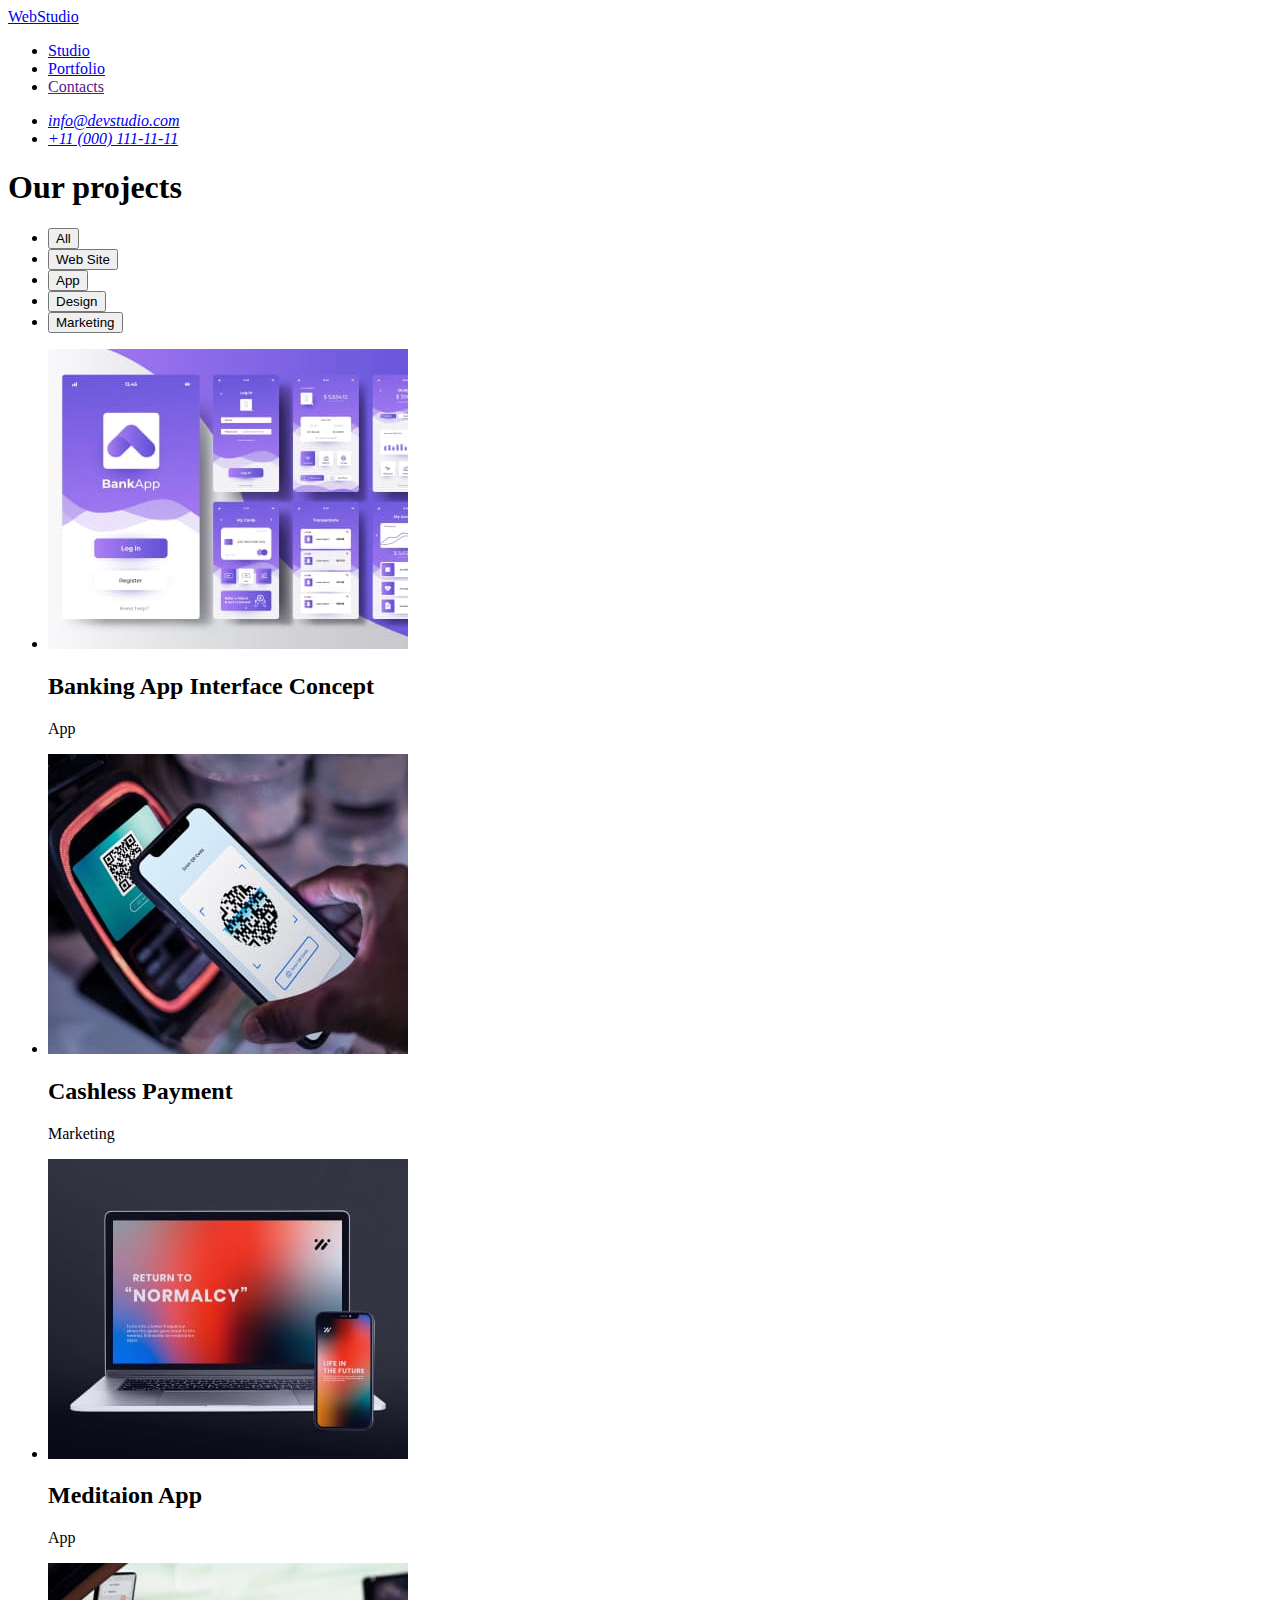
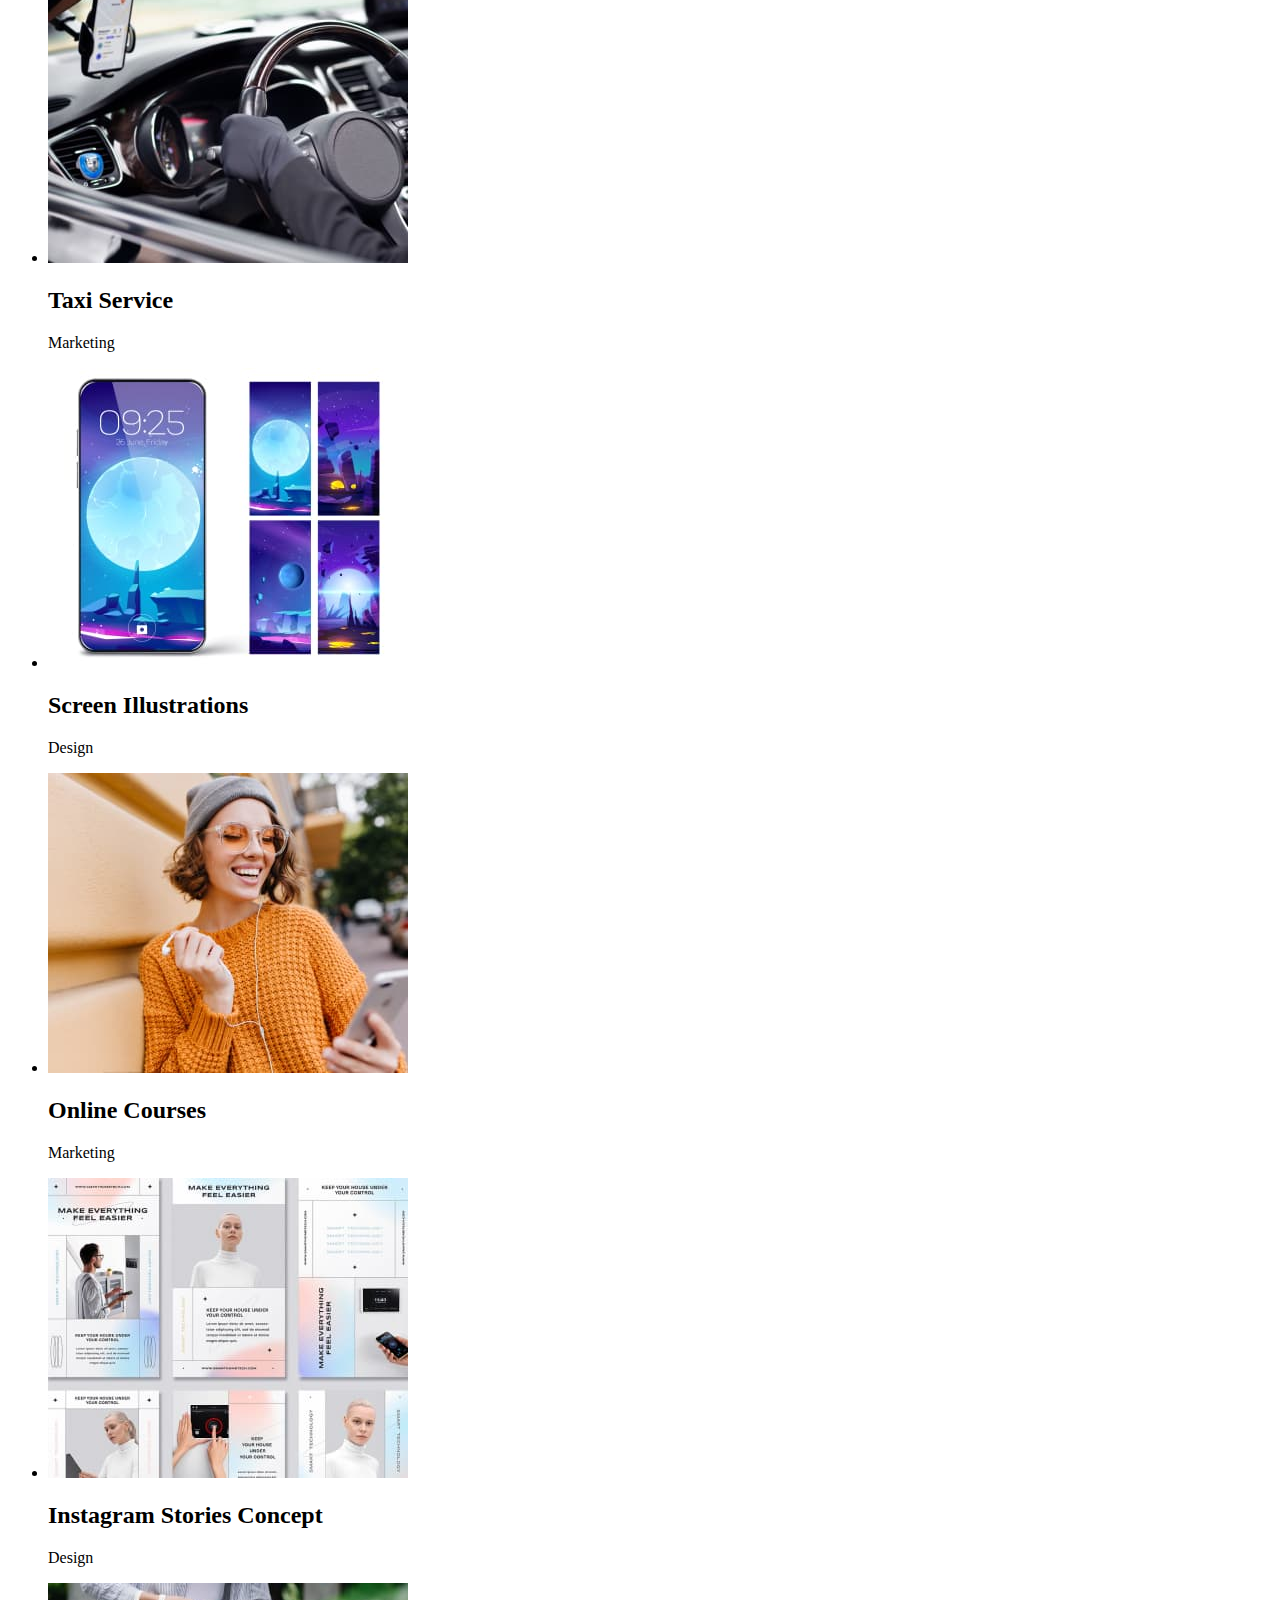
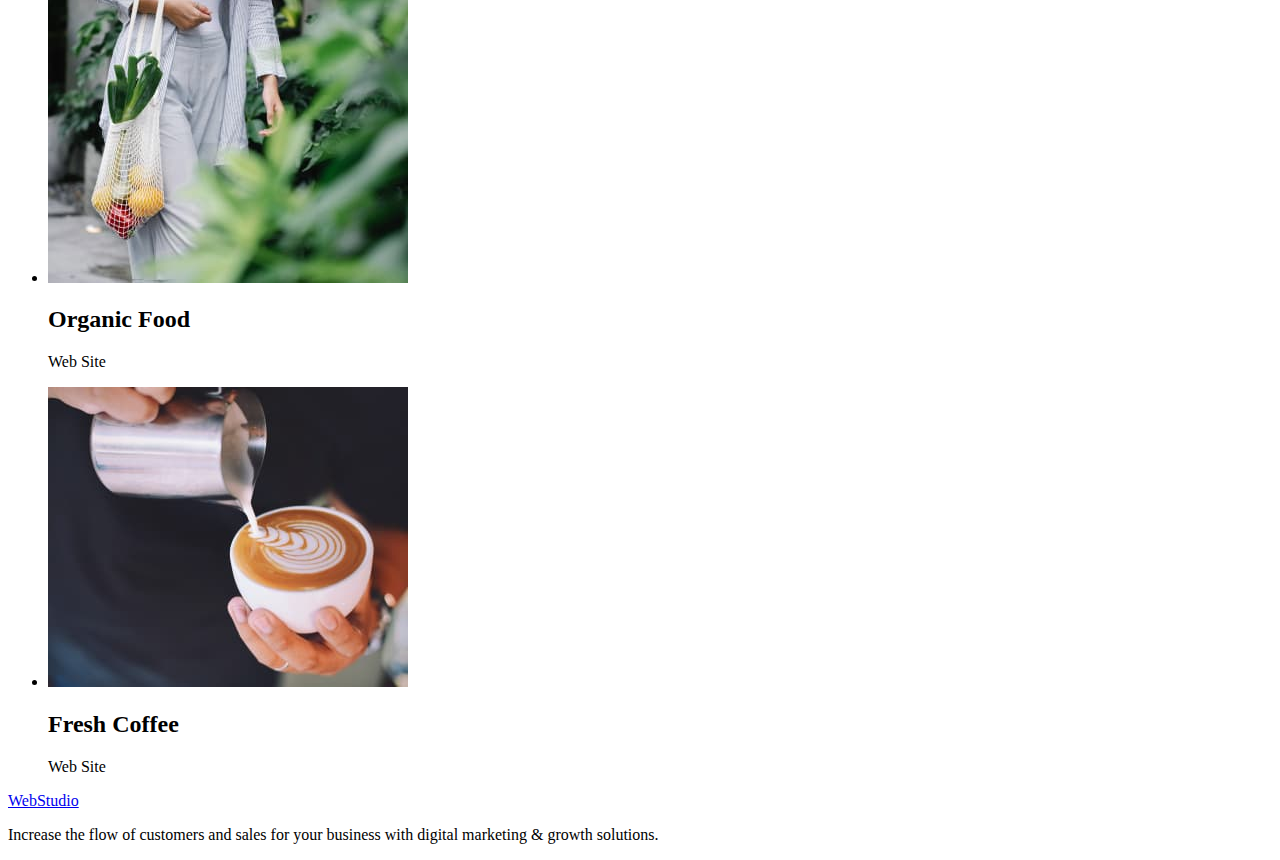
==== portfolio.html @ 1a9854c9 "portfolia pic and def added" ====
<!DOCTYPE html>
<html lang="en">

<head>
    <meta charset="UTF-8">
    <meta http-equiv="X-UA-Compatible" content="IE=edge">
    <meta name="viewport" content="width=device-width, initial-scale=1.0">
    <title>Portfolio</title>
</head>

<body>
    <!-- Header top -->
    <header>
        <nav class="menu">
            <a href="./index.html">WebStudio</a>
            <ul>
                <li><a href="./index.html" class="current link">Studio</a></li>
                <li><a href="./portfolio.html" class="link">Portfolio</a></li>
                <li><a href="" class="link">Contacts</a></li>
            </ul>
        </nav>
        <address class="contacts">
            <ul>
                <li><a href="mailto:info@devstudio.com">info@devstudio.com</a></li>
                <li><a href="tel:+110001111111">+11 (000) 111-11-11</a></li>
            </ul>
        </address>
    </header>
    <!-- /Header top -->

    <!-- Content section -->

    <main>
        <section class="portfolio">
            <h1 class="visually-hidden">Our projects</h1>
            <ul class="list">
                <li><button type='button' class="pbutton">All</button></li>
                <li><button type='button' class="pbutton">Web Site</button></li>
                <li><button type='button' class="pbutton">App</button></li>
                <li><button type='button' class="pbutton">Design</button></li>
                <li><button type='button' class="pbutton">Marketing</button></li>
            </ul>

            <ul class="portfolio-list">
                <li>
                    <img src="./images/portfolio1.jpg" width="360" alt="Banking App Interface Concept">
                    <h2 class="portfolio-item">Banking App Interface Concept</h2>
                    <p class="portfolio-text">App</p>
                </li>
                <li>
                    <img src="./images/portfolio2.jpg" width="360" alt="Cashless Payment">
                    <h2 class="portfolio-item">Cashless Payment</h2>
                    <p class="portfolio-text">Marketing</p>
                </li>
                <li>
                    <img src="./images/portfolio3.jpg" width="360" alt="Meditaion App">
                    <h2 class="portfolio-item">Meditaion App</h2>
                    <p class="portfolio-text">App</p>
                </li>
                <li>
                    <img src="./images/portfolio4.jpg" width="360" alt="Taxi Service">
                    <h2 class="portfolio-item">Taxi Service</h2>
                    <p class="portfolio-text">Marketing</p>
                </li>
                <li>
                    <img src="./images/portfolio5.jpg" width="360" alt="Screen Illustrations">
                    <h2 class="portfolio-item">Screen Illustrations</h2>
                    <p class="portfolio-text">Design</p>
                </li>
                <li>
                    <img src="./images/portfolio6.jpg" width="360" alt="Online Courses">
                    <h2 class="portfolio-item">Online Courses</h2>
                    <p class="portfolio-text">Marketing</p>
                </li>
                <li>
                    <img src="./images/portfolio7.jpg" width="360" alt="Instagram Stories Concept">
                    <h2 class="portfolio-item">Instagram Stories Concept</h2>
                    <p class="portfolio-text">Design</p>
                </li>
                <li>
                    <img src="./images/portfolio8.jpg" width="360" alt="Organic Food">
                    <h2 class="portfolio-item">Organic Food</h2>
                    <p class="portfolio-text">Web Site</p>
                </li>
                <li>
                    <img src="./images/portfolio9.jpg" width="360" alt="Fresh Coffee">
                    <h2 class="portfolio-item">Fresh Coffee</h2>
                    <p class="portfolio-text">Web Site</p>
                </li>
            </ul>

        </section>

    </main>

    <!-- /Content section -->

    <!-- Footer -->
    <footer>
        <a href="./index.html">WebStudio</a>
        <p>Increase the flow of customers and sales for your business with digital marketing & growth solutions.</p>
    </footer>
    <!-- /Footer -->
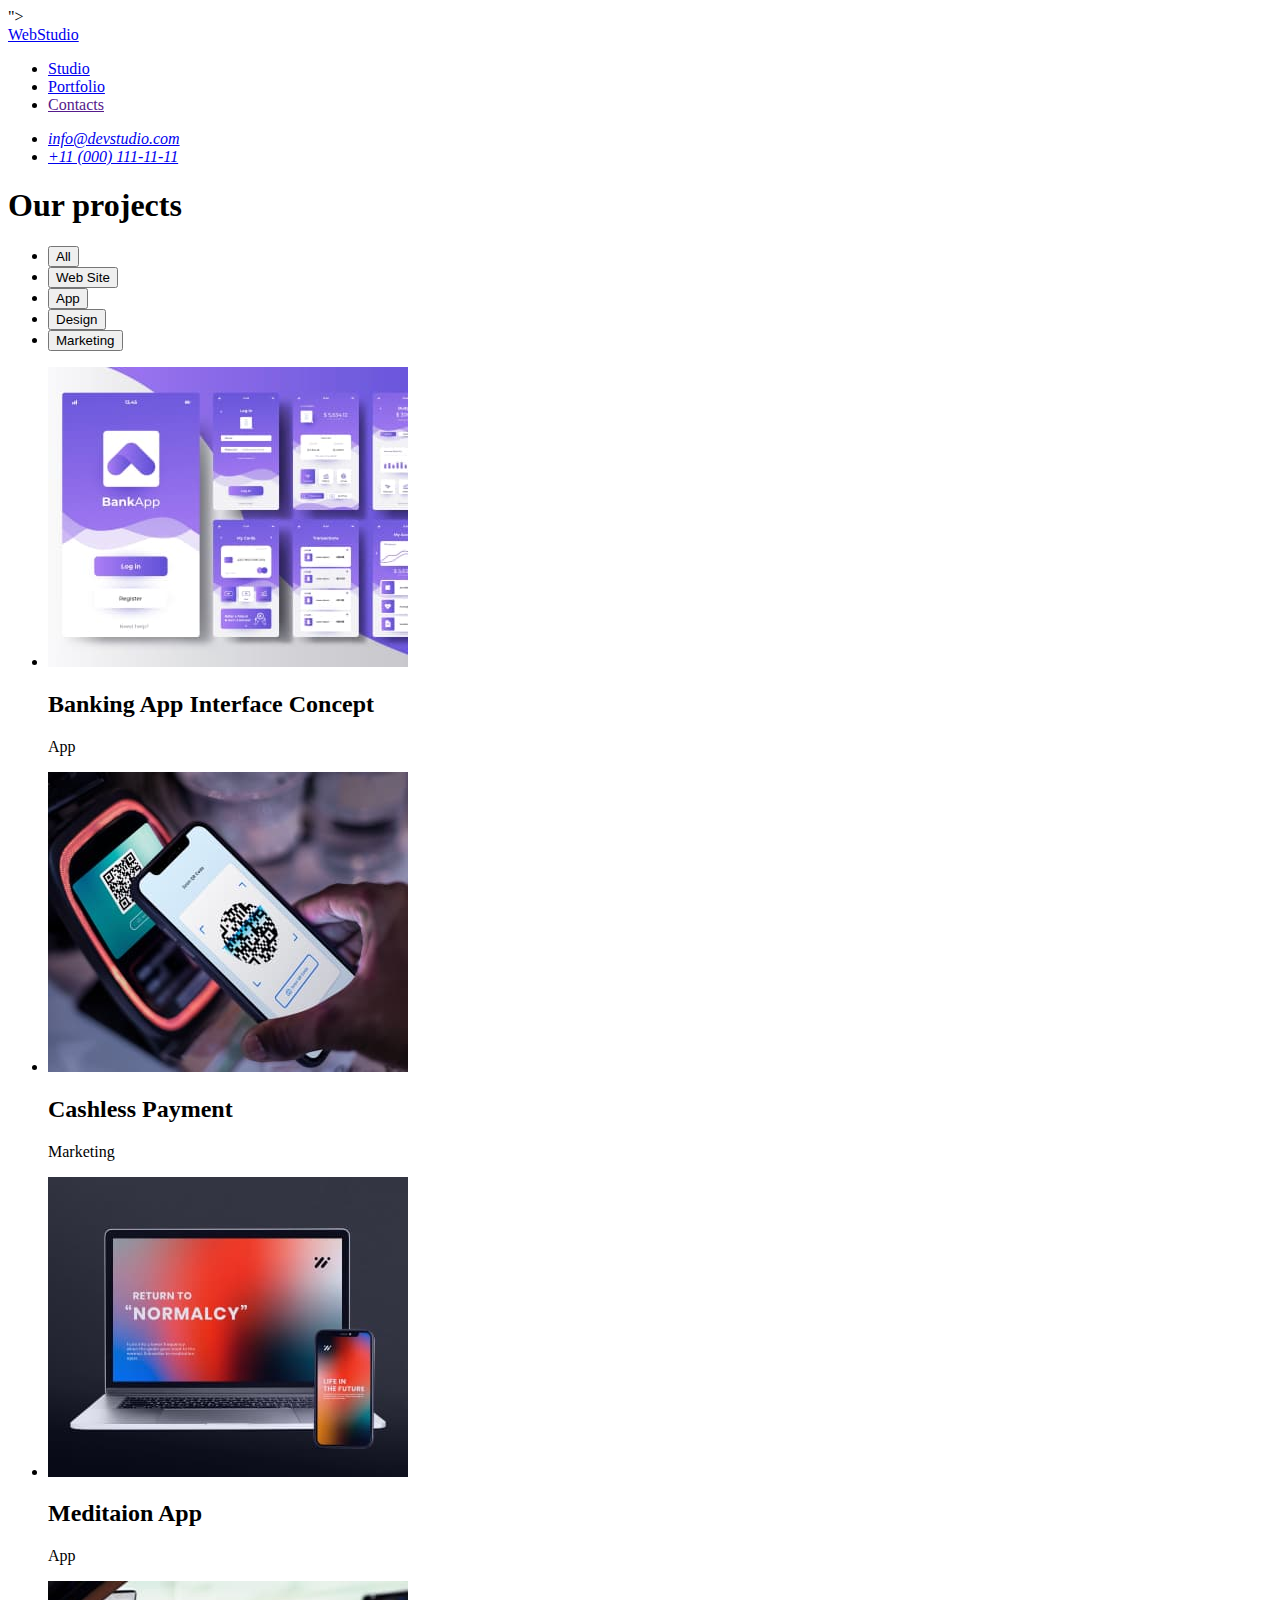
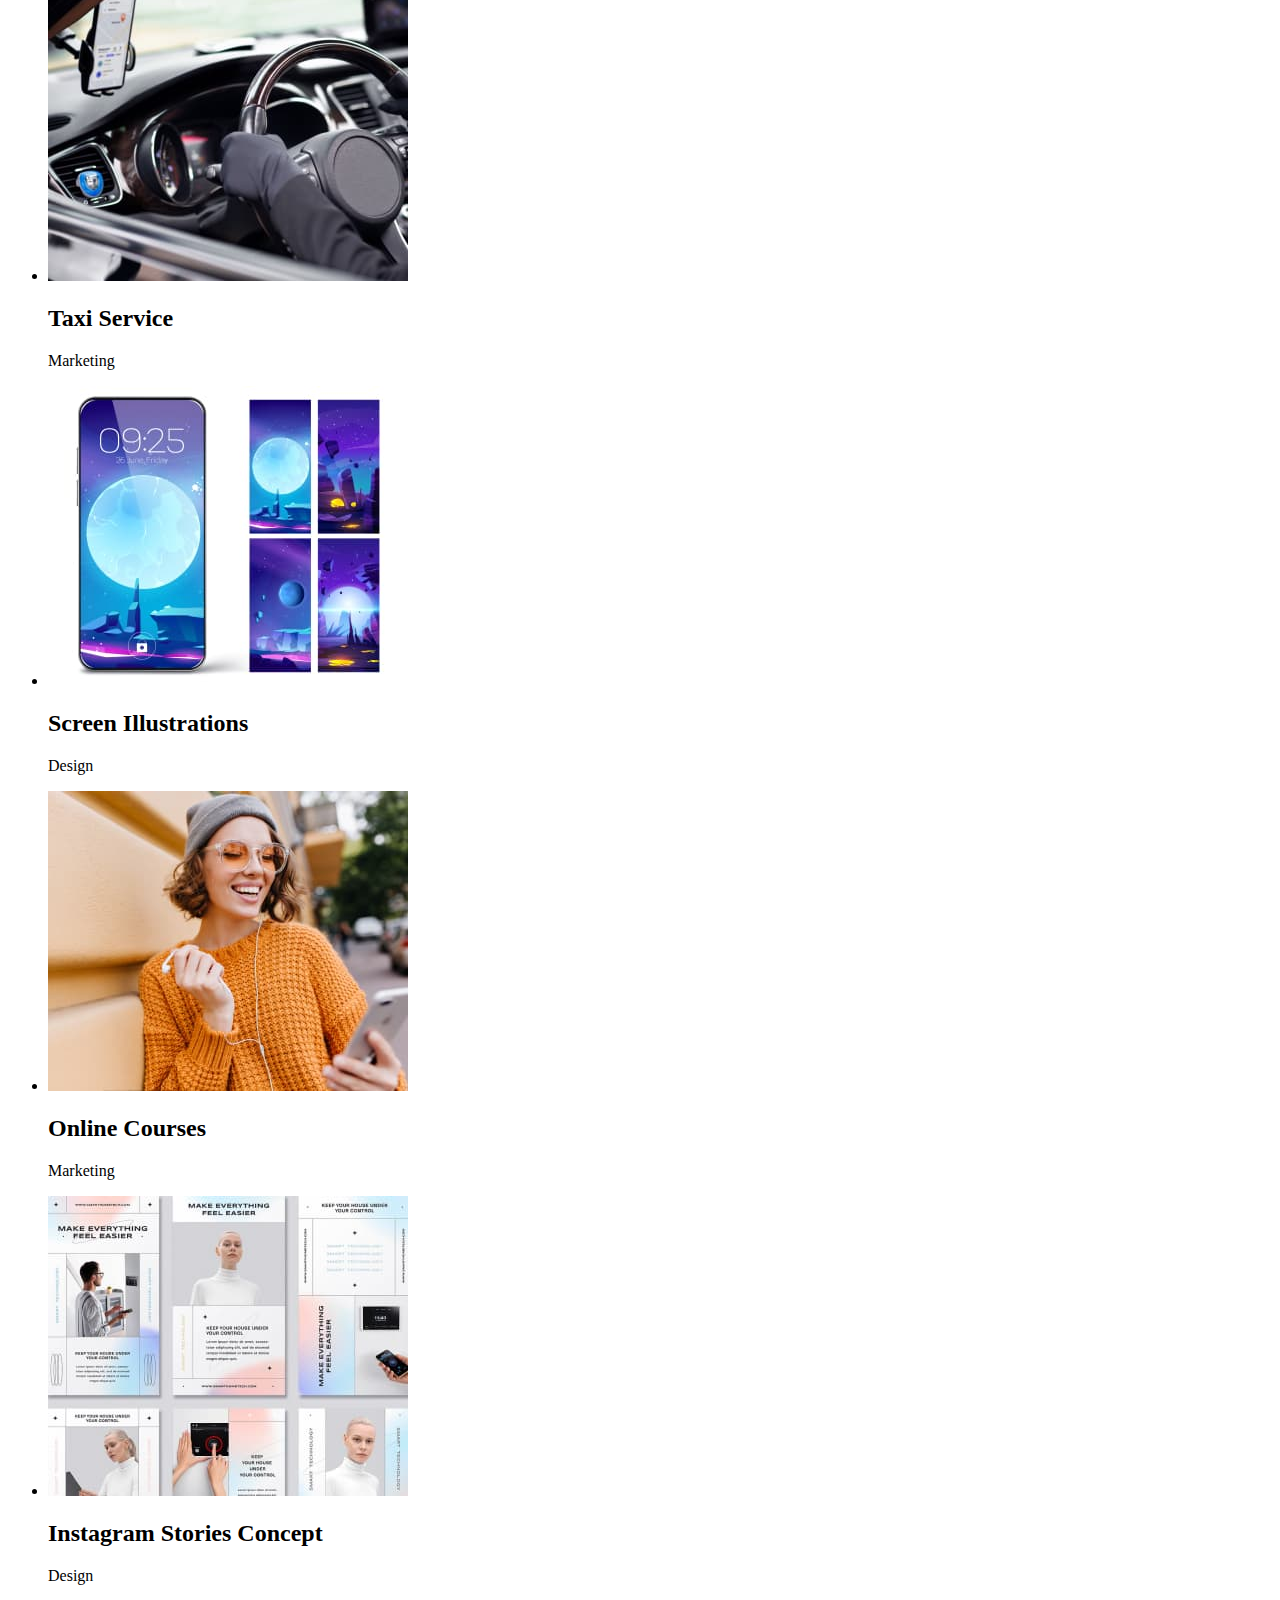
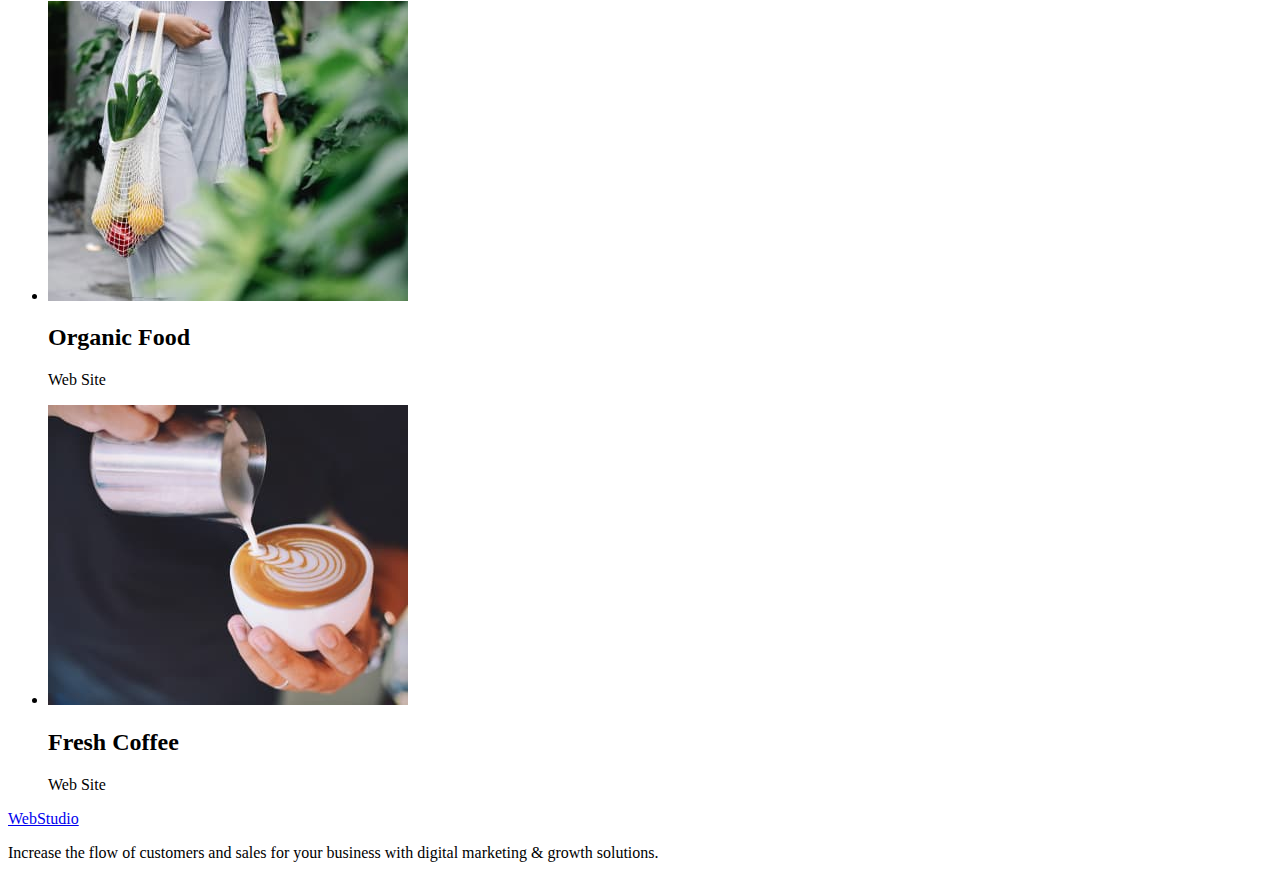
==== commit e4f88a58: "fonts added" ====
--- a/portfolio.html
+++ b/portfolio.html
@@ -6,6 +6,8 @@
     <meta http-equiv="X-UA-Compatible" content="IE=edge">
     <meta name="viewport" content="width=device-width, initial-scale=1.0">
     <title>Portfolio</title>
+    <link href="https://fonts.googleapis.com/css2?family=Roboto:wght@400;500;700&display=swap" rel="stylesheet">">
+    <link rel="stylesheet" href="./css/styles.css">
 </head>
 
 <body>
@@ -30,68 +32,64 @@
 
     <!-- Content section -->
 
-    <main>
-        <section class="portfolio">
-            <h1 class="visually-hidden">Our projects</h1>
-            <ul class="list">
-                <li><button type='button' class="pbutton">All</button></li>
-                <li><button type='button' class="pbutton">Web Site</button></li>
-                <li><button type='button' class="pbutton">App</button></li>
-                <li><button type='button' class="pbutton">Design</button></li>
-                <li><button type='button' class="pbutton">Marketing</button></li>
-            </ul>
+    <section class="portfolio">
+        <h1 class="visually-hidden">Our projects</h1>
+        <ul class="list">
+            <li><button type='button' class="pbutton">All</button></li>
+            <li><button type='button' class="pbutton">Web Site</button></li>
+            <li><button type='button' class="pbutton">App</button></li>
+            <li><button type='button' class="pbutton">Design</button></li>
+            <li><button type='button' class="pbutton">Marketing</button></li>
+        </ul>
 
-            <ul class="portfolio-list">
-                <li>
-                    <img src="./images/portfolio1.jpg" width="360" alt="Banking App Interface Concept">
-                    <h2 class="portfolio-item">Banking App Interface Concept</h2>
-                    <p class="portfolio-text">App</p>
-                </li>
-                <li>
-                    <img src="./images/portfolio2.jpg" width="360" alt="Cashless Payment">
-                    <h2 class="portfolio-item">Cashless Payment</h2>
-                    <p class="portfolio-text">Marketing</p>
-                </li>
-                <li>
-                    <img src="./images/portfolio3.jpg" width="360" alt="Meditaion App">
-                    <h2 class="portfolio-item">Meditaion App</h2>
-                    <p class="portfolio-text">App</p>
-                </li>
-                <li>
-                    <img src="./images/portfolio4.jpg" width="360" alt="Taxi Service">
-                    <h2 class="portfolio-item">Taxi Service</h2>
-                    <p class="portfolio-text">Marketing</p>
-                </li>
-                <li>
-                    <img src="./images/portfolio5.jpg" width="360" alt="Screen Illustrations">
-                    <h2 class="portfolio-item">Screen Illustrations</h2>
-                    <p class="portfolio-text">Design</p>
-                </li>
-                <li>
-                    <img src="./images/portfolio6.jpg" width="360" alt="Online Courses">
-                    <h2 class="portfolio-item">Online Courses</h2>
-                    <p class="portfolio-text">Marketing</p>
-                </li>
-                <li>
-                    <img src="./images/portfolio7.jpg" width="360" alt="Instagram Stories Concept">
-                    <h2 class="portfolio-item">Instagram Stories Concept</h2>
-                    <p class="portfolio-text">Design</p>
-                </li>
-                <li>
-                    <img src="./images/portfolio8.jpg" width="360" alt="Organic Food">
-                    <h2 class="portfolio-item">Organic Food</h2>
-                    <p class="portfolio-text">Web Site</p>
-                </li>
-                <li>
-                    <img src="./images/portfolio9.jpg" width="360" alt="Fresh Coffee">
-                    <h2 class="portfolio-item">Fresh Coffee</h2>
-                    <p class="portfolio-text">Web Site</p>
-                </li>
-            </ul>
-
-        </section>
-
-    </main>
+        <ul class="portfolio-list">
+            <li>
+                <img src="./images/portfolio1.jpg" width="360" alt="Banking App Interface Concept">
+                <h2 class="portfolio-item">Banking App Interface Concept</h2>
+                <p class="portfolio-text">App</p>
+            </li>
+            <li>
+                <img src="./images/portfolio2.jpg" width="360" alt="Cashless Payment">
+                <h2 class="portfolio-item">Cashless Payment</h2>
+                <p class="portfolio-text">Marketing</p>
+            </li>
+            <li>
+                <img src="./images/portfolio3.jpg" width="360" alt="Meditaion App">
+                <h2 class="portfolio-item">Meditaion App</h2>
+                <p class="portfolio-text">App</p>
+            </li>
+            <li>
+                <img src="./images/portfolio4.jpg" width="360" alt="Taxi Service">
+                <h2 class="portfolio-item">Taxi Service</h2>
+                <p class="portfolio-text">Marketing</p>
+            </li>
+            <li>
+                <img src="./images/portfolio5.jpg" width="360" alt="Screen Illustrations">
+                <h2 class="portfolio-item">Screen Illustrations</h2>
+                <p class="portfolio-text">Design</p>
+            </li>
+            <li>
+                <img src="./images/portfolio6.jpg" width="360" alt="Online Courses">
+                <h2 class="portfolio-item">Online Courses</h2>
+                <p class="portfolio-text">Marketing</p>
+            </li>
+            <li>
+                <img src="./images/portfolio7.jpg" width="360" alt="Instagram Stories Concept">
+                <h2 class="portfolio-item">Instagram Stories Concept</h2>
+                <p class="portfolio-text">Design</p>
+            </li>
+            <li>
+                <img src="./images/portfolio8.jpg" width="360" alt="Organic Food">
+                <h2 class="portfolio-item">Organic Food</h2>
+                <p class="portfolio-text">Web Site</p>
+            </li>
+            <li>
+                <img src="./images/portfolio9.jpg" width="360" alt="Fresh Coffee">
+                <h2 class="portfolio-item">Fresh Coffee</h2>
+                <p class="portfolio-text">Web Site</p>
+            </li>
+        </ul>
+    </section>
 
     <!-- /Content section -->
 
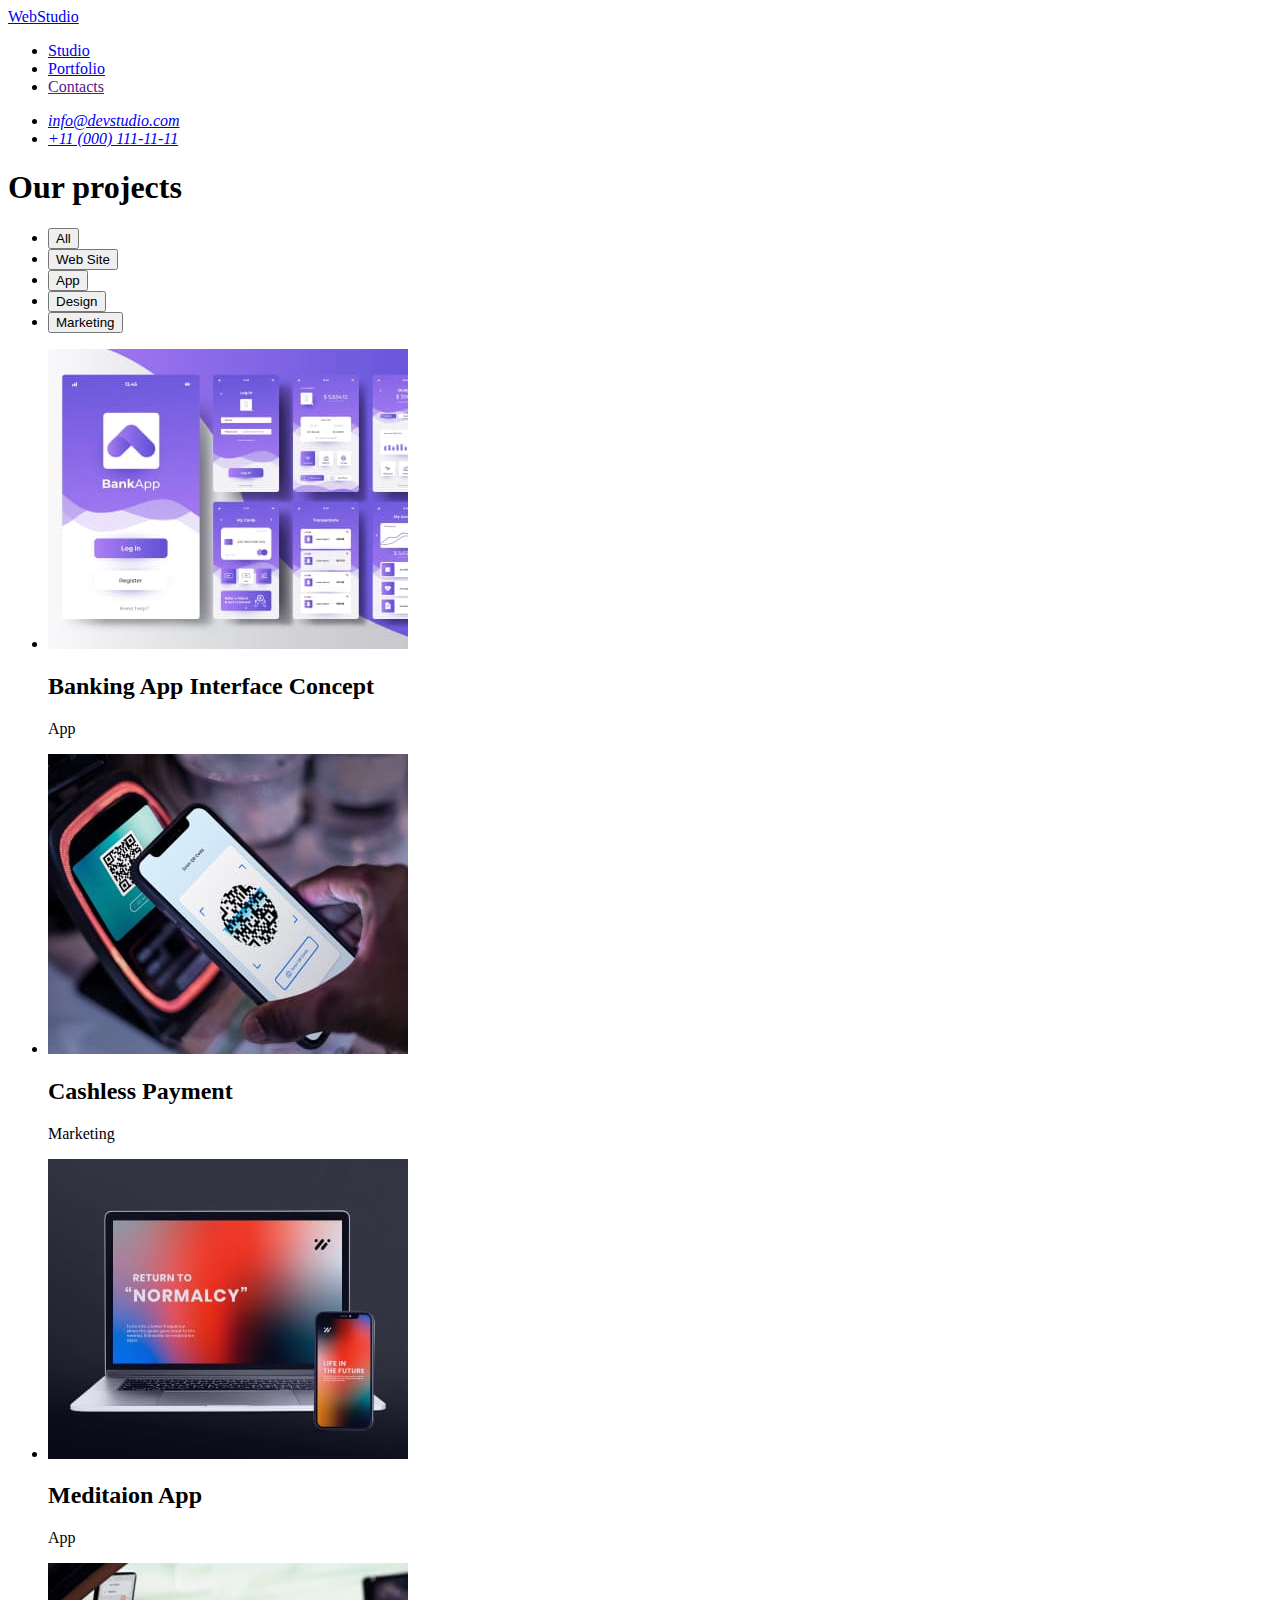
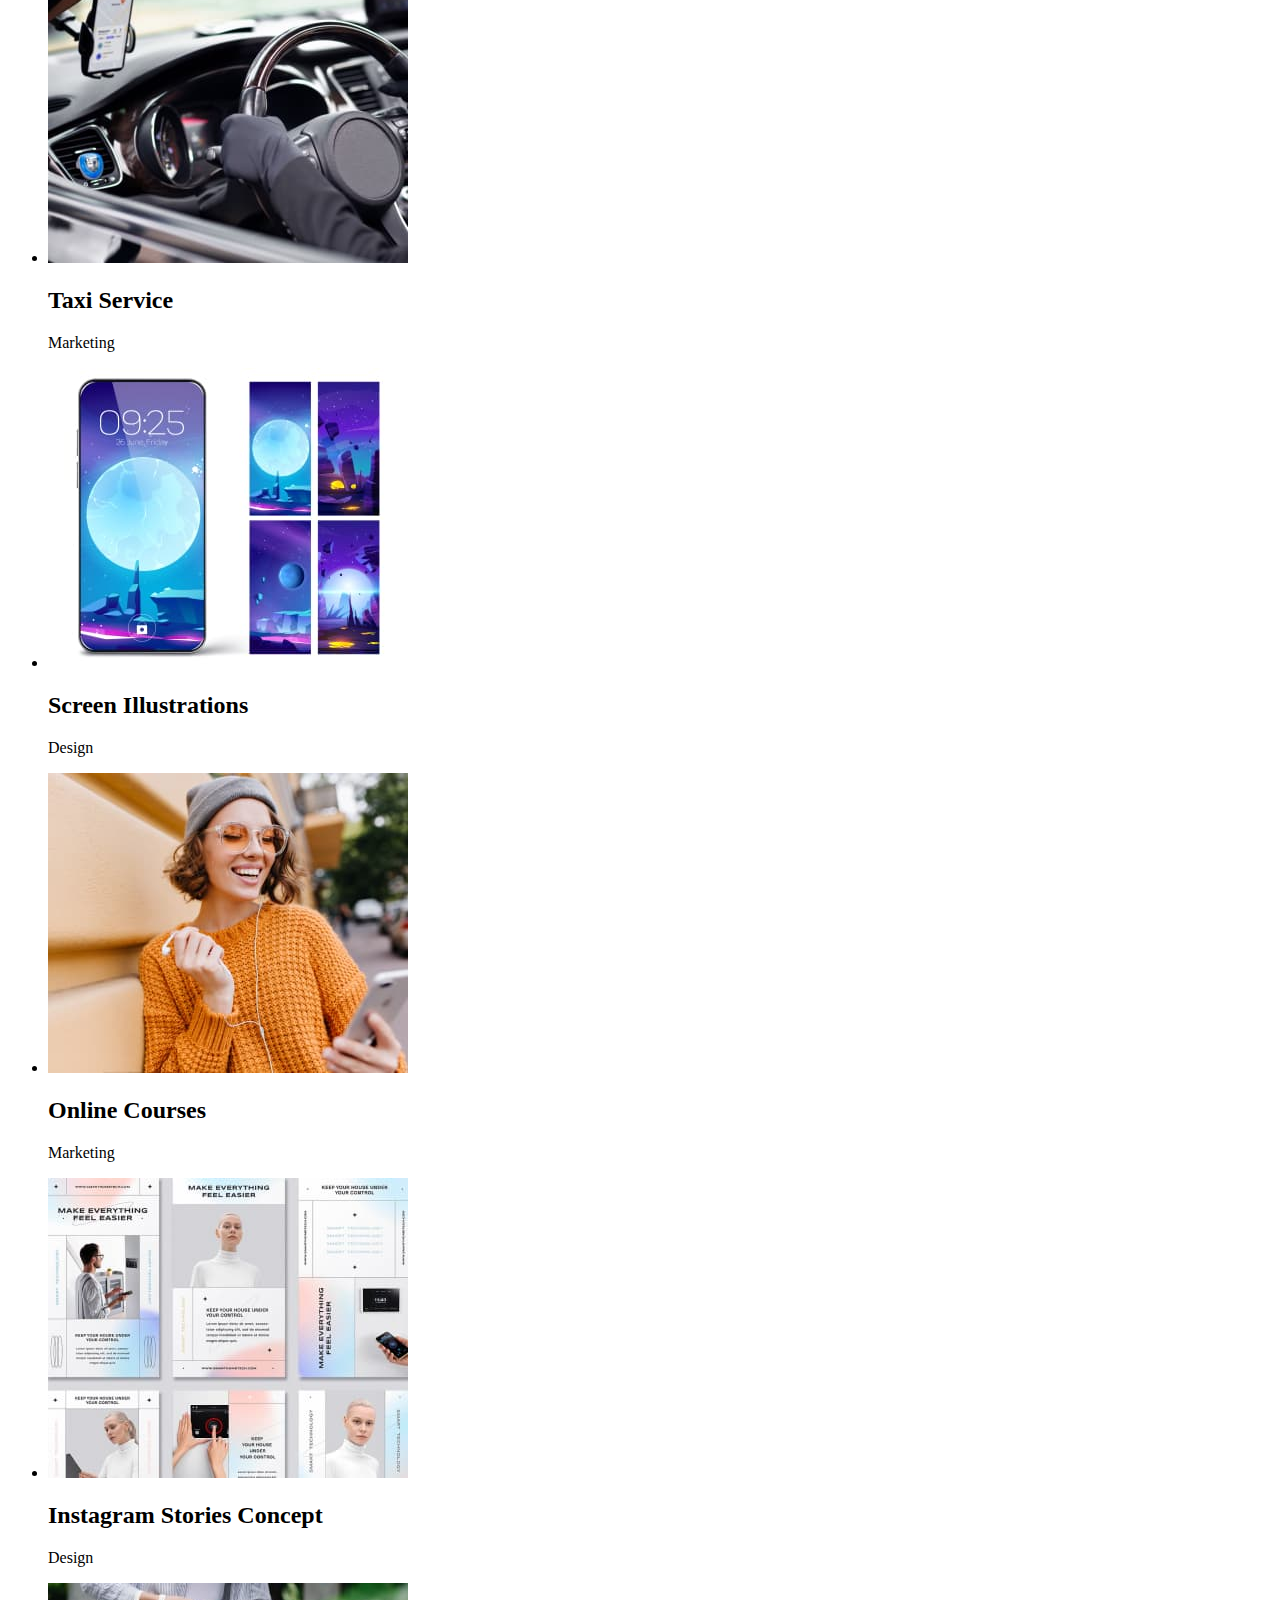
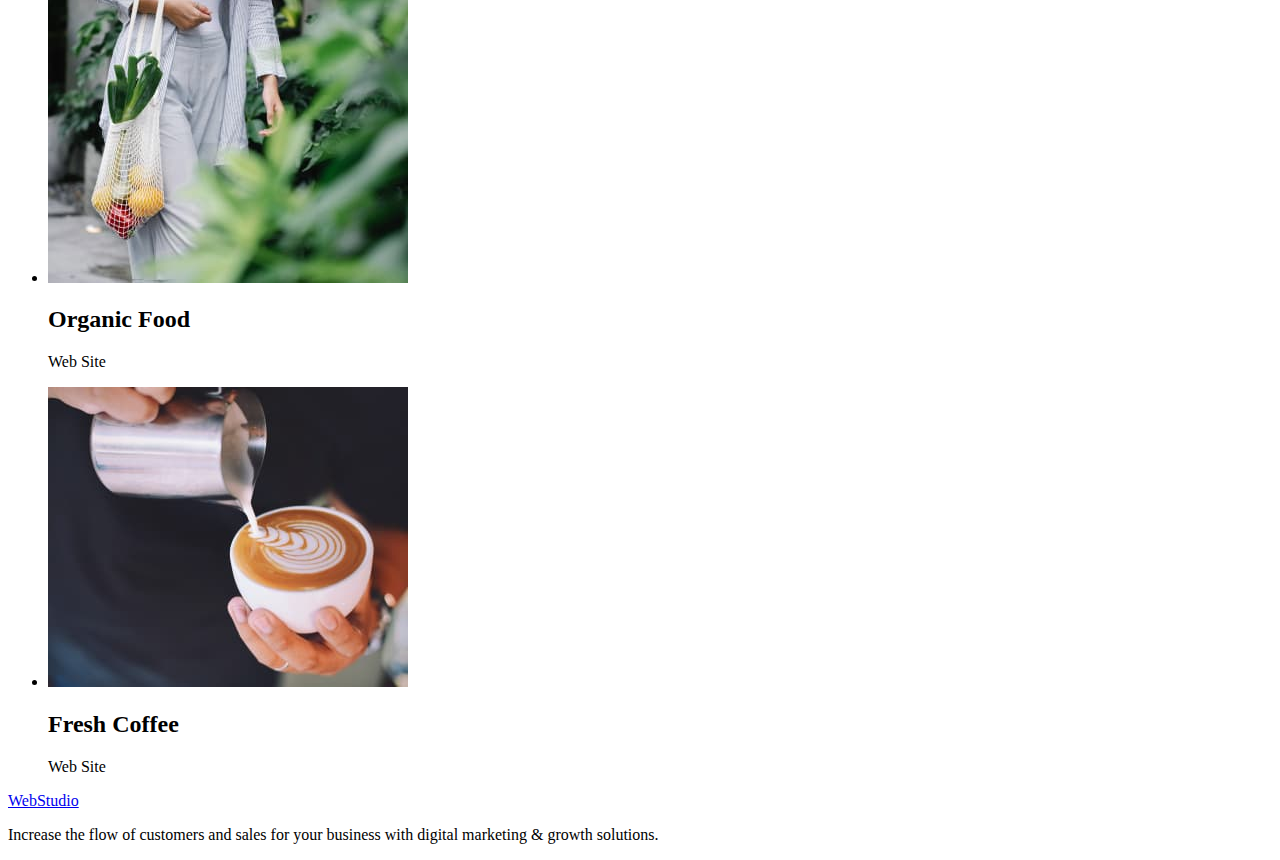
==== commit ed670698: "fonts upd" ====
--- a/portfolio.html
+++ b/portfolio.html
@@ -6,7 +6,9 @@
     <meta http-equiv="X-UA-Compatible" content="IE=edge">
     <meta name="viewport" content="width=device-width, initial-scale=1.0">
     <title>Portfolio</title>
-    <link href="https://fonts.googleapis.com/css2?family=Roboto:wght@400;500;700&display=swap" rel="stylesheet">">
+    <link
+        href="https://fonts.googleapis.com/css2?family=Raleway:wght@800&family=Roboto:wght@400;500;700;900&display=swap"
+        rel="stylesheet">
     <link rel="stylesheet" href="./css/styles.css">
 </head>
 
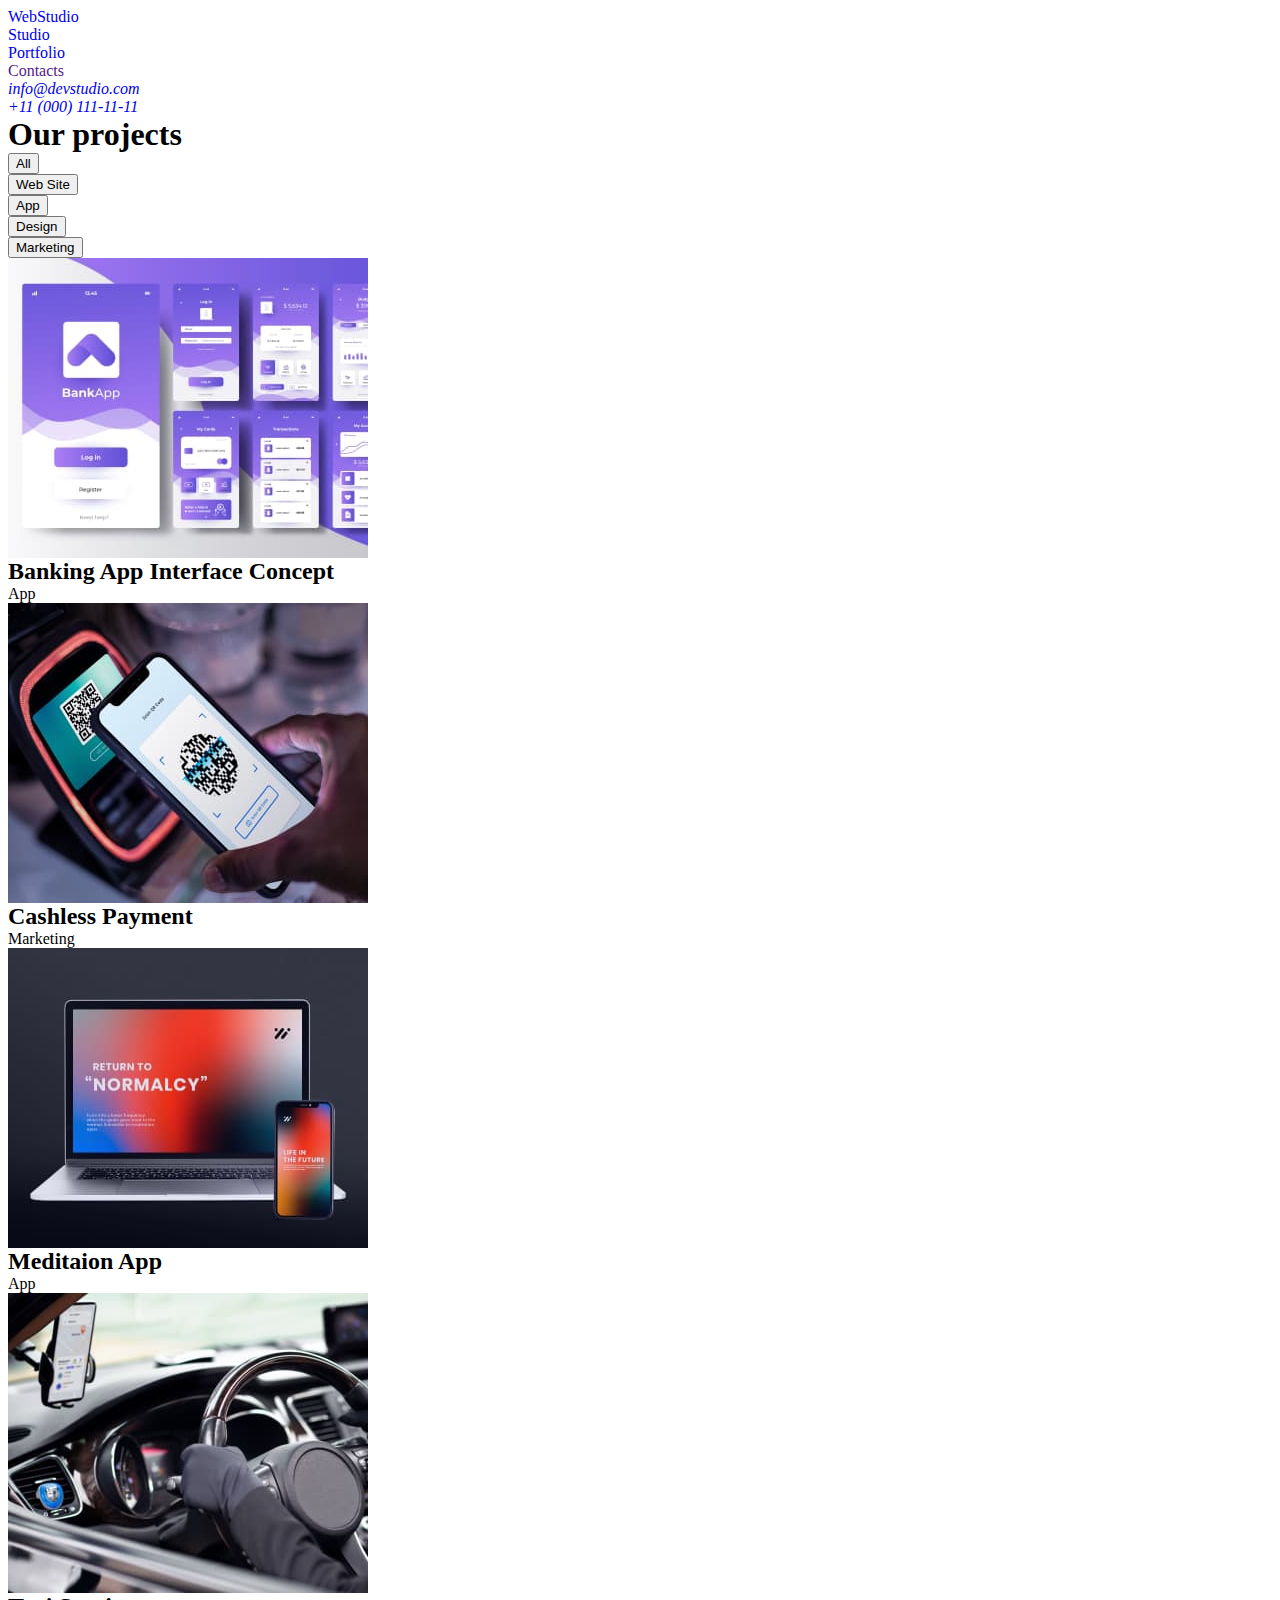
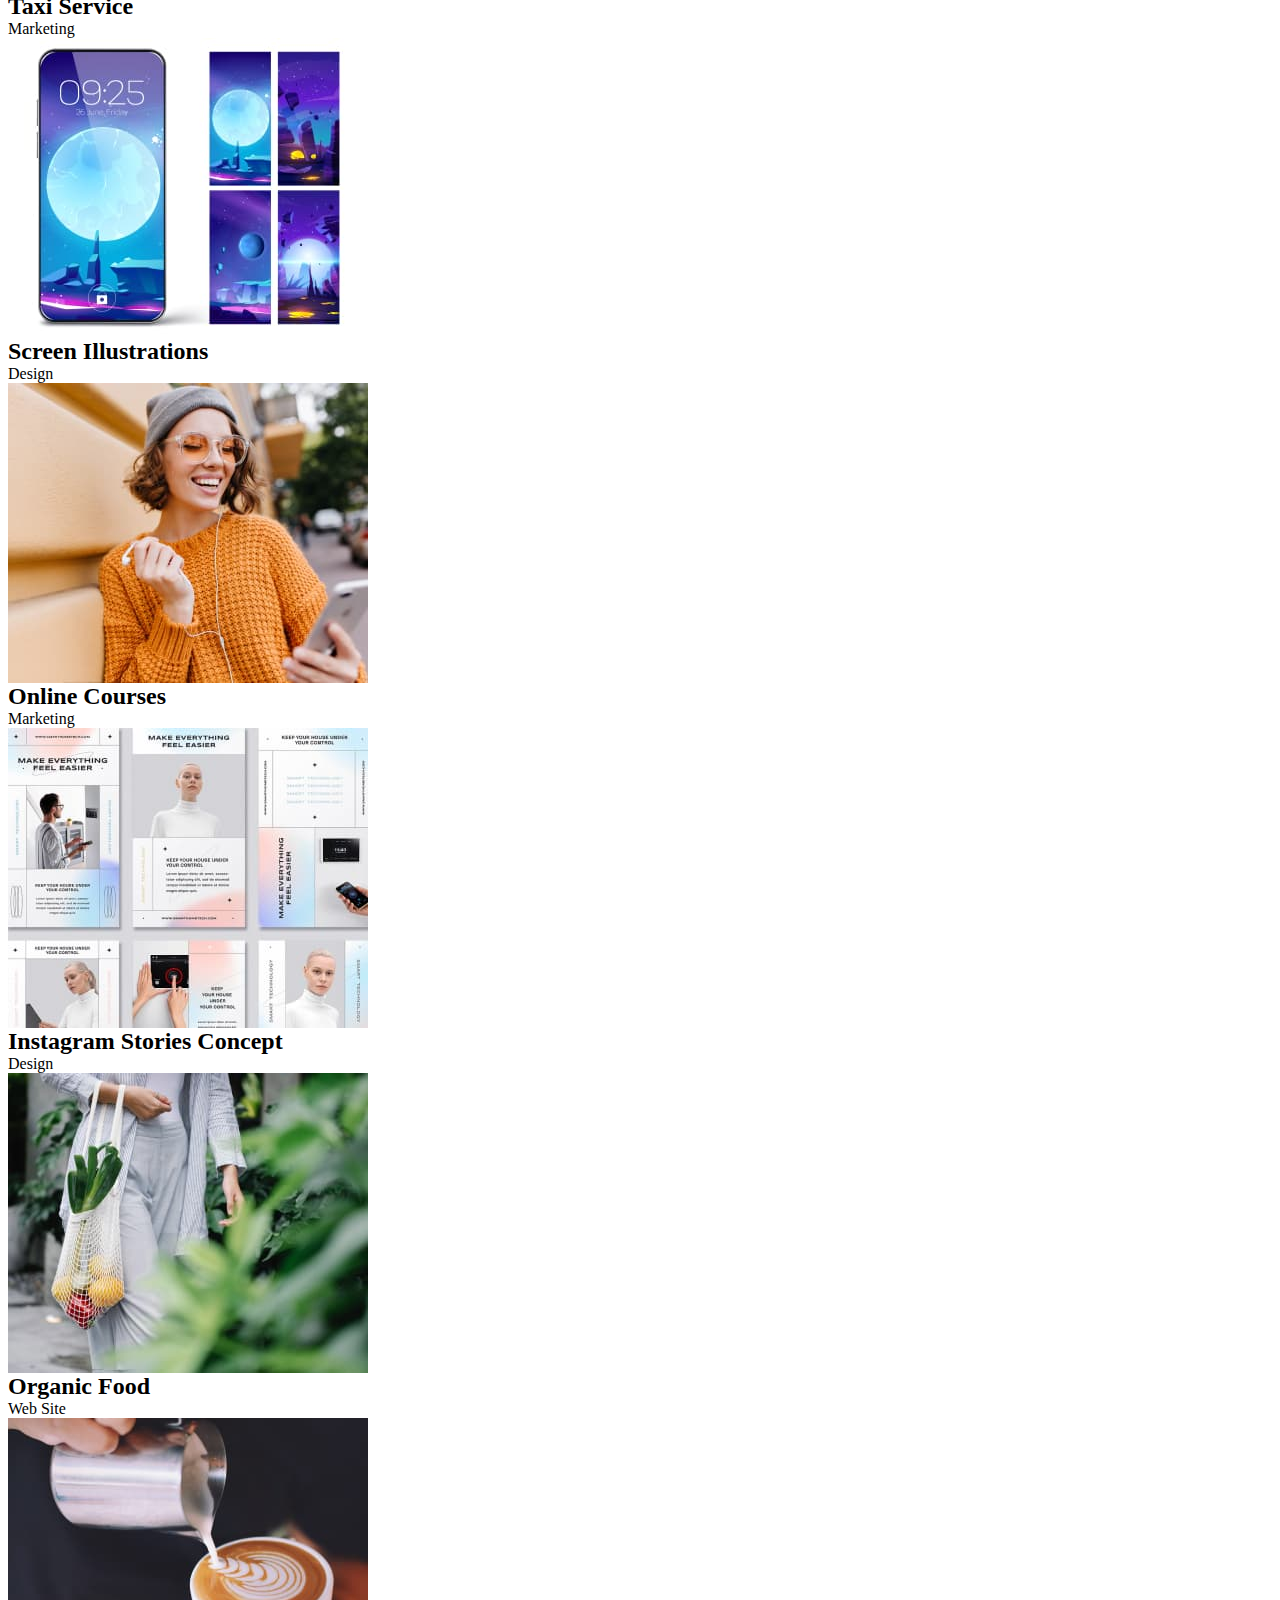
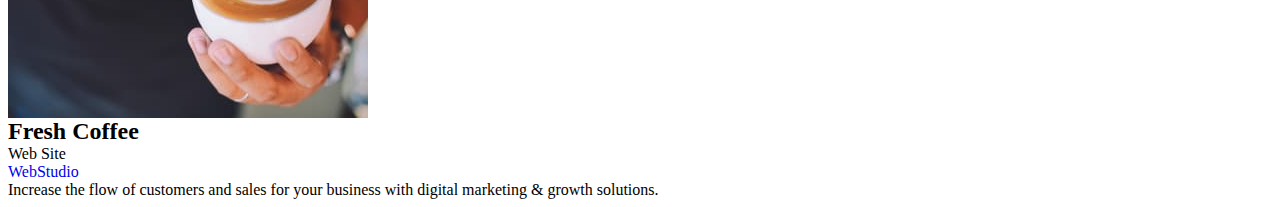
==== commit 77584a6e: "classes upd" ====
--- a/portfolio.html
+++ b/portfolio.html
@@ -12,85 +12,95 @@
     <link rel="stylesheet" href="./css/styles.css">
 </head>
 
-<body>
+<body class="body">
+
     <!-- Header top -->
-    <header>
-        <nav class="menu">
-            <a href="./index.html">WebStudio</a>
-            <ul>
-                <li><a href="./index.html" class="current link">Studio</a></li>
-                <li><a href="./portfolio.html" class="link">Portfolio</a></li>
-                <li><a href="" class="link">Contacts</a></li>
-            </ul>
-        </nav>
-        <address class="contacts">
-            <ul>
-                <li><a href="mailto:info@devstudio.com">info@devstudio.com</a></li>
-                <li><a href="tel:+110001111111">+11 (000) 111-11-11</a></li>
-            </ul>
-        </address>
+    <header class="page-header">
+        <div class="header container">
+            <nav class="header__menu">
+                <a href="./index.html" class="logo"> <span class="web">Web</span>Studio</a>
+                <ul class="header__nav">
+                    <li class="header__nav"><a href="./index.html" class="header__link">Studio</a></li>
+                    <li class="header__nav--current"><a href="./portfolio.html" class="header__link">Portfolio</a></li>
+                    <li class="header__nav"><a href="" class="header__link">Contacts</a></li>
+                </ul>
+            </nav>
+            <address class="header__contacts">
+                <ul>
+                    <li class="header__contacts--email">
+                        <a href="mailto:info@devstudio.com" class="link mail">info@devstudio.com</a>
+                    </li>
+                    <li class="header__contacts--phone" class="link phone">
+                        <a href="tel:+110001111111">+11 (000) 111-11-11</a>
+                    </li>
+                </ul>
+            </address>
+        </div>
     </header>
     <!-- /Header top -->
 
     <!-- Content section -->
 
-    <section class="portfolio">
-        <h1 class="visually-hidden">Our projects</h1>
-        <ul class="list">
-            <li><button type='button' class="pbutton">All</button></li>
-            <li><button type='button' class="pbutton">Web Site</button></li>
-            <li><button type='button' class="pbutton">App</button></li>
-            <li><button type='button' class="pbutton">Design</button></li>
-            <li><button type='button' class="pbutton">Marketing</button></li>
-        </ul>
+    <section class="portfolio section">
+        <div class="container">
+            <h1 class="visually-hidden">Our projects</h1>
 
-        <ul class="portfolio-list">
-            <li>
-                <img src="./images/portfolio1.jpg" width="360" alt="Banking App Interface Concept">
-                <h2 class="portfolio-item">Banking App Interface Concept</h2>
-                <p class="portfolio-text">App</p>
-            </li>
-            <li>
-                <img src="./images/portfolio2.jpg" width="360" alt="Cashless Payment">
-                <h2 class="portfolio-item">Cashless Payment</h2>
-                <p class="portfolio-text">Marketing</p>
-            </li>
-            <li>
-                <img src="./images/portfolio3.jpg" width="360" alt="Meditaion App">
-                <h2 class="portfolio-item">Meditaion App</h2>
-                <p class="portfolio-text">App</p>
-            </li>
-            <li>
-                <img src="./images/portfolio4.jpg" width="360" alt="Taxi Service">
-                <h2 class="portfolio-item">Taxi Service</h2>
-                <p class="portfolio-text">Marketing</p>
-            </li>
-            <li>
-                <img src="./images/portfolio5.jpg" width="360" alt="Screen Illustrations">
-                <h2 class="portfolio-item">Screen Illustrations</h2>
-                <p class="portfolio-text">Design</p>
-            </li>
-            <li>
-                <img src="./images/portfolio6.jpg" width="360" alt="Online Courses">
-                <h2 class="portfolio-item">Online Courses</h2>
-                <p class="portfolio-text">Marketing</p>
-            </li>
-            <li>
-                <img src="./images/portfolio7.jpg" width="360" alt="Instagram Stories Concept">
-                <h2 class="portfolio-item">Instagram Stories Concept</h2>
-                <p class="portfolio-text">Design</p>
-            </li>
-            <li>
-                <img src="./images/portfolio8.jpg" width="360" alt="Organic Food">
-                <h2 class="portfolio-item">Organic Food</h2>
-                <p class="portfolio-text">Web Site</p>
-            </li>
-            <li>
-                <img src="./images/portfolio9.jpg" width="360" alt="Fresh Coffee">
-                <h2 class="portfolio-item">Fresh Coffee</h2>
-                <p class="portfolio-text">Web Site</p>
-            </li>
-        </ul>
+            <ul class="navigation--list">
+                <li><button type='button' class="button__portfolio--current">All</button></li>
+                <li><button type='button' class="button__portfolio">Web Site</button></li>
+                <li><button type='button' class="button__portfolio">App</button></li>
+                <li><button type='button' class="button__portfolio">Design</button></li>
+                <li><button type='button' class="button__portfolio">Marketing</button></li>
+            </ul>
+
+            <ul class="portfolio-list">
+                <li class="portfolio__element">
+                    <img src="./images/portfolio/portfolio1.jpg" width="360" alt="Banking App Interface Concept">
+                    <h2 class="portfolio__item">Banking App Interface Concept</h2>
+                    <p class="portfolio__text">App</p>
+                </li>
+                <li class="portfolio__element">
+                    <img src="./images/portfolio/portfolio2.jpg" width="360" alt="Cashless Payment">
+                    <h2 class="portfolio__item">Cashless Payment</h2>
+                    <p class="portfolio__text">Marketing</p>
+                </li>
+                <li class="portfolio__element">
+                    <img src="./images/portfolio/portfolio3.jpg" width="360" alt="Meditaion App">
+                    <h2 class="portfolio__tem">Meditaion App</h2>
+                    <p class="portfolio__text">App</p>
+                </li>
+                <li class="portfolio__element">
+                    <img src="./images/portfolio/portfolio4.jpg" width="360" alt="Taxi Service">
+                    <h2 class="portfolio__item">Taxi Service</h2>
+                    <p class="portfolio__text">Marketing</p>
+                </li>
+                <li class="portfolio__element">
+                    <img src="./images/portfolio/portfolio5.jpg" width="360" alt="Screen Illustrations">
+                    <h2 class="portfolio__item">Screen Illustrations</h2>
+                    <p class="portfolio__text">Design</p>
+                </li>
+                <li class="portfolio__element">
+                    <img src="./images/portfolio/portfolio6.jpg" width="360" alt="Online Courses">
+                    <h2 class="portfolio__item">Online Courses</h2>
+                    <p class="portfolio__text">Marketing</p>
+                </li>
+                <li class="portfolio__element">
+                    <img src="./images/portfolio/portfolio7.jpg" width="360" alt="Instagram Stories Concept">
+                    <h2 class="portfolio__item">Instagram Stories Concept</h2>
+                    <p class="portfolio__text">Design</p>
+                </li>
+                <li class="portfolio__element">
+                    <img src="./images/portfolio/portfolio8.jpg" width="360" alt="Organic Food">
+                    <h2 class="portfolio__item">Organic Food</h2>
+                    <p class="portfolio__text">Web Site</p>
+                </li>
+                <li class="portfolio__element">
+                    <img src="./images/portfolio/portfolio9.jpg" width="360" alt="Fresh Coffee">
+                    <h2 class="portfolio__item">Fresh Coffee</h2>
+                    <p class="portfolio__text">Web Site</p>
+                </li>
+            </ul>
+        </div>
     </section>
 
     <!-- /Content section -->
--- a/css/styles.css
+++ b/css/styles.css
@@ -0,0 +1,67 @@
+:root {
+	--primary-brand: #4d5ae5;
+	--pressed-state: #404bbf;
+	--dark: #2e2f42;
+	--success: #31d0aa;
+	--text: #434455;
+	--subtle-text: #8e8f99;
+	--accent: #e7e9fc;
+	--light: #f4f4fd;
+	--modal-overlay: #2e2f42;
+	--hero-background: #2e2f42;
+}
+
+/* -------------------MAIN PAGE---------------------- */
+
+body {
+	background-color: #ffffff;
+}
+
+/* -------------------GLOBAL---------------------- */
+
+a {
+	text-decoration: none;
+}
+
+ul {
+	margin: 0;
+	padding: 0;
+	list-style: none;
+}
+
+img {
+	display: block;
+	max-width: 100%;
+	height: auto;
+}
+
+h1,
+h2,
+h3,
+p {
+	margin: 0;
+}
+
+.list {
+	padding: 0;
+	margin: 0;
+	list-style: none;
+}
+
+/* -------------------FLEXBOX---------------------- */
+
+/* -------------------LOGO---------------------- */
+
+/* -------------------SITE NAV---------------------- */
+
+/* -------------------HERO---------------------- */
+
+/* -------------------BUTTON---------------------- */
+
+/* -------------------CONTENT STYLE---------------------- */
+
+/* -------------------PORTFOLIO BUTTON--------------------- */
+
+/* -------------------PORTFOLIO---------------------- */
+
+/* -------------------FOOTER---------------------- */
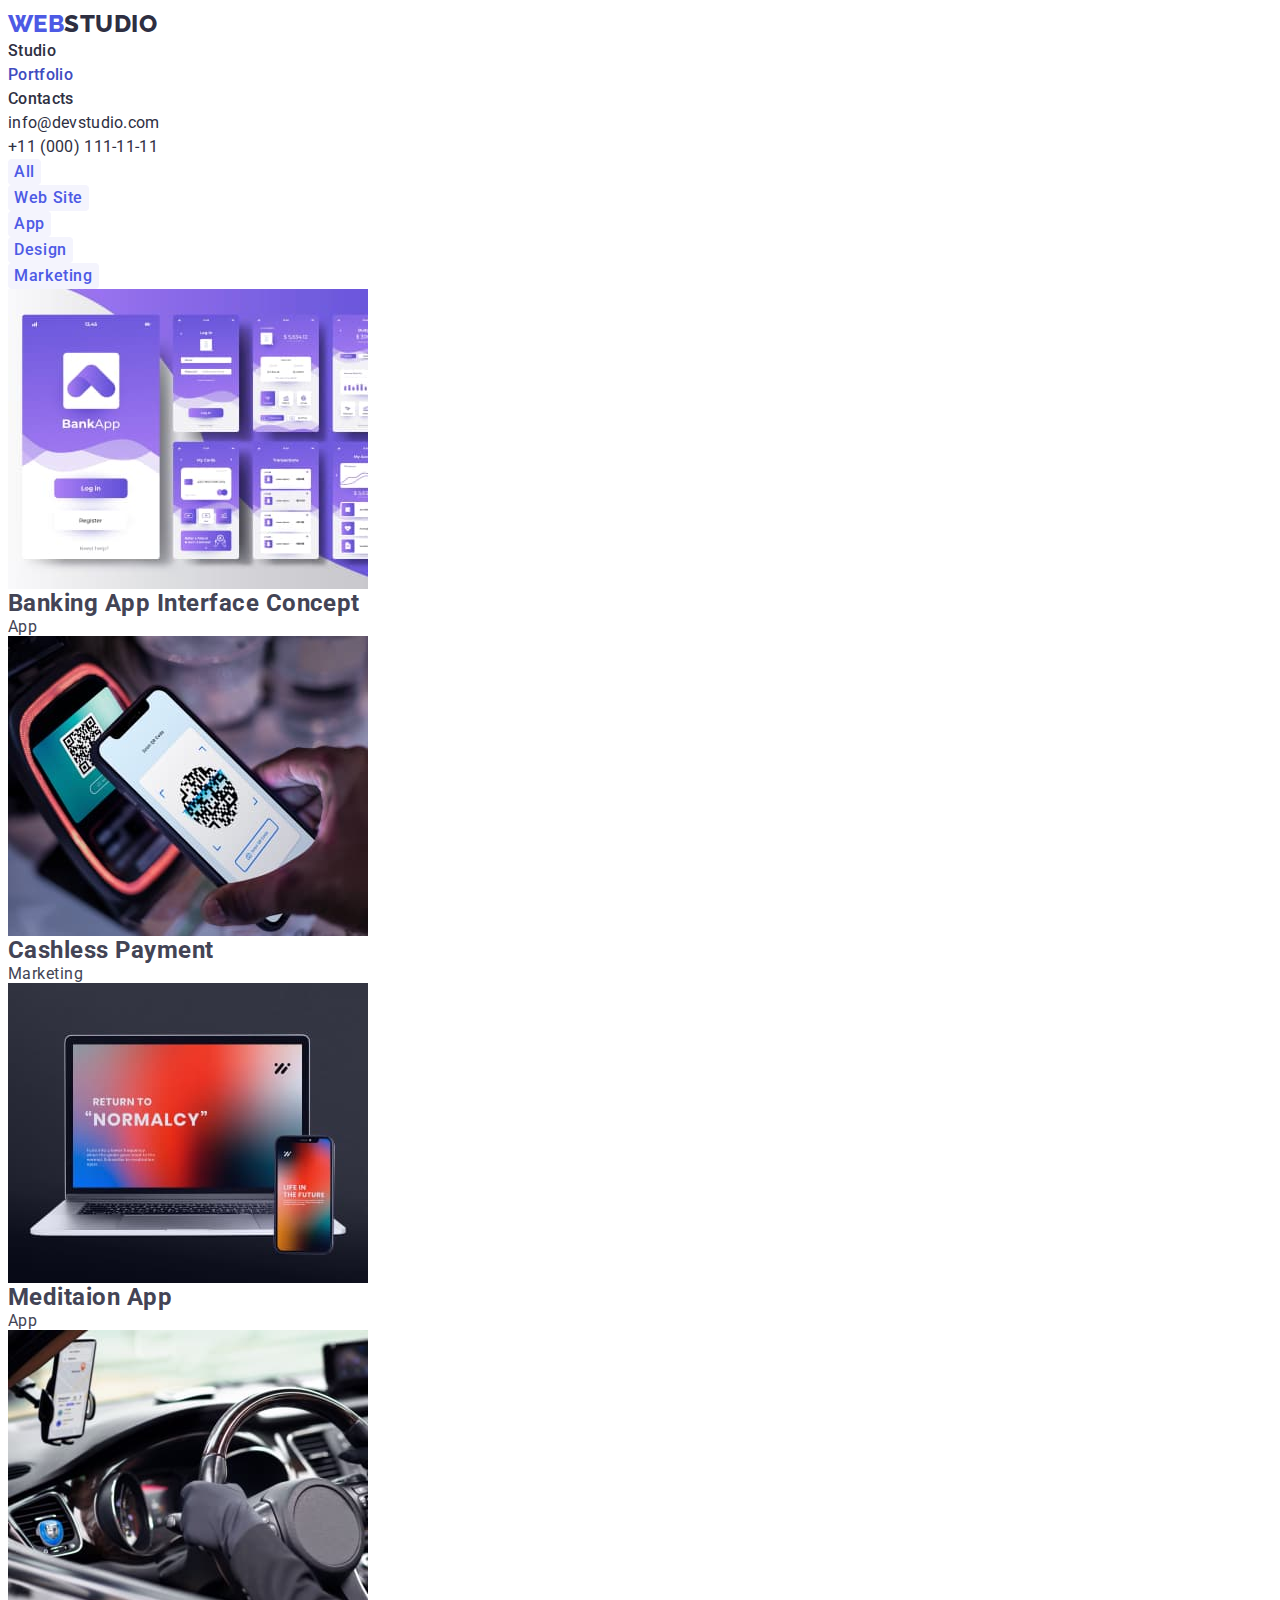
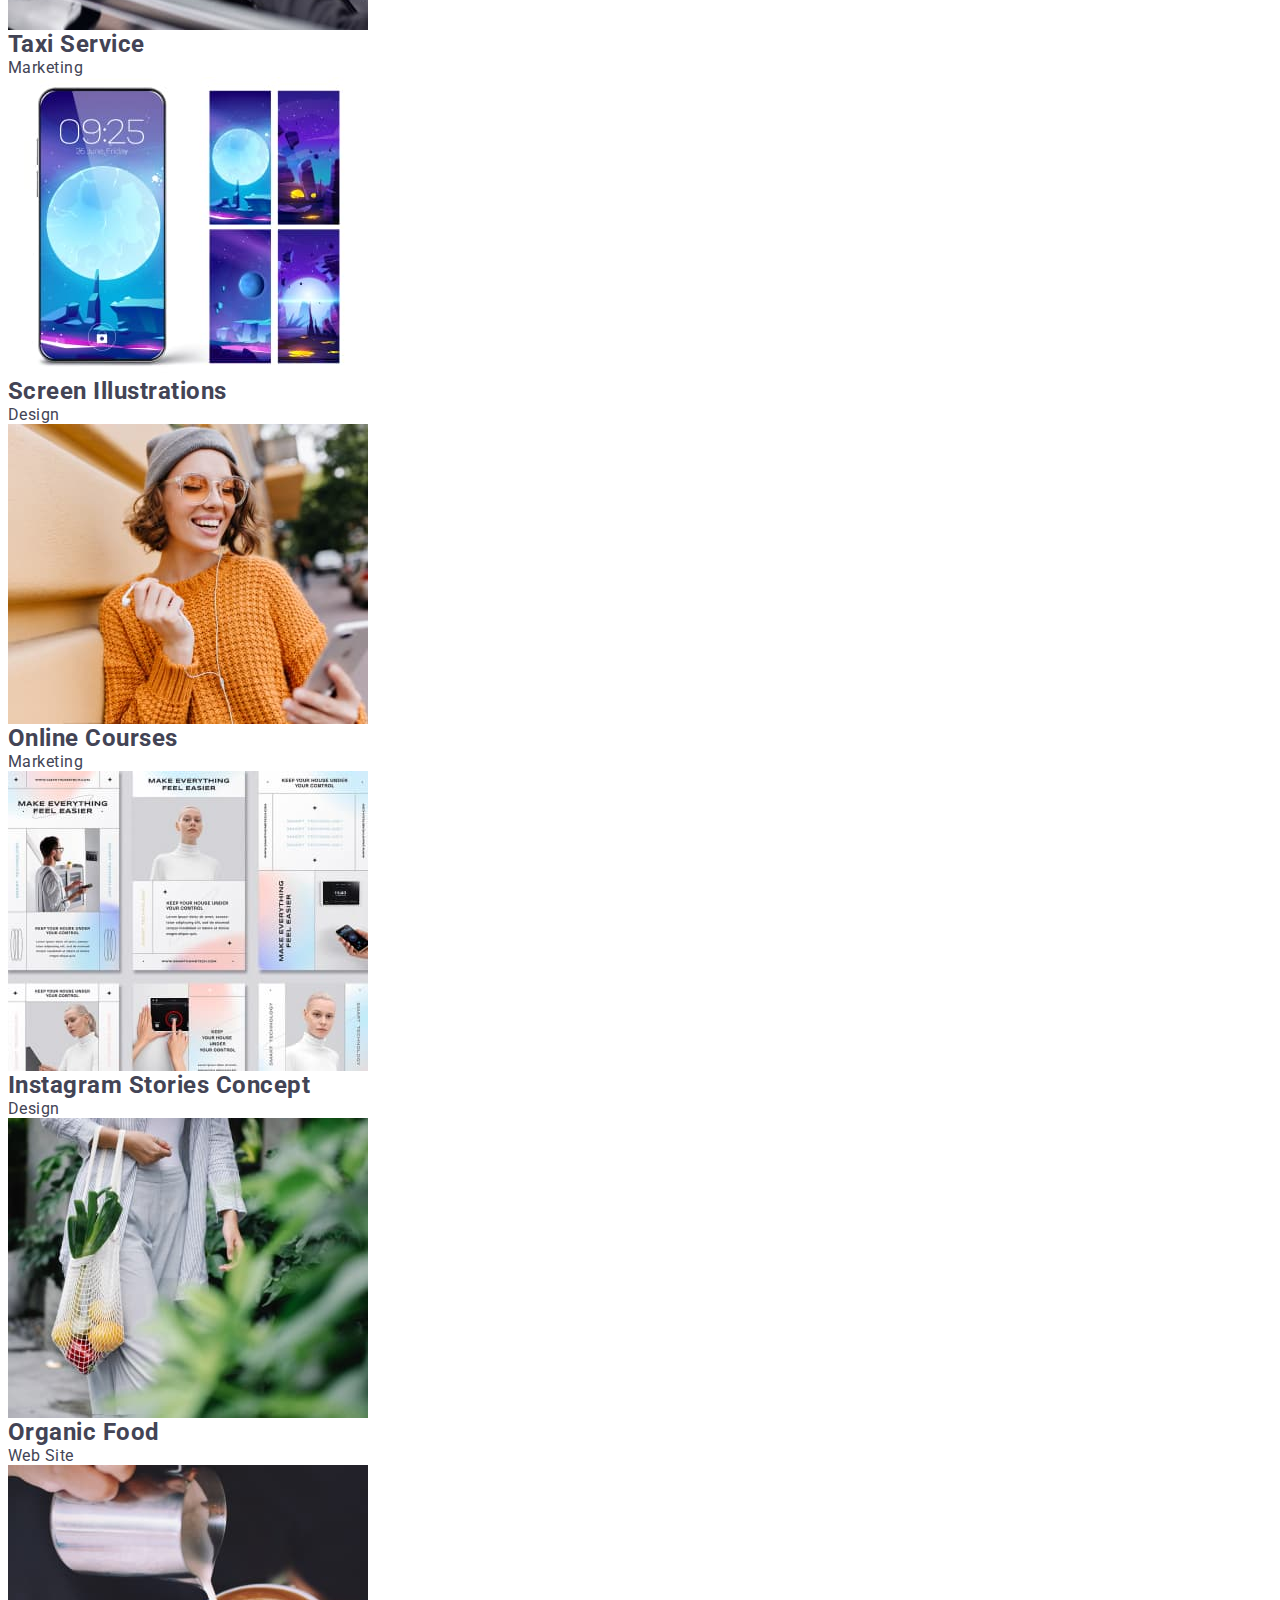
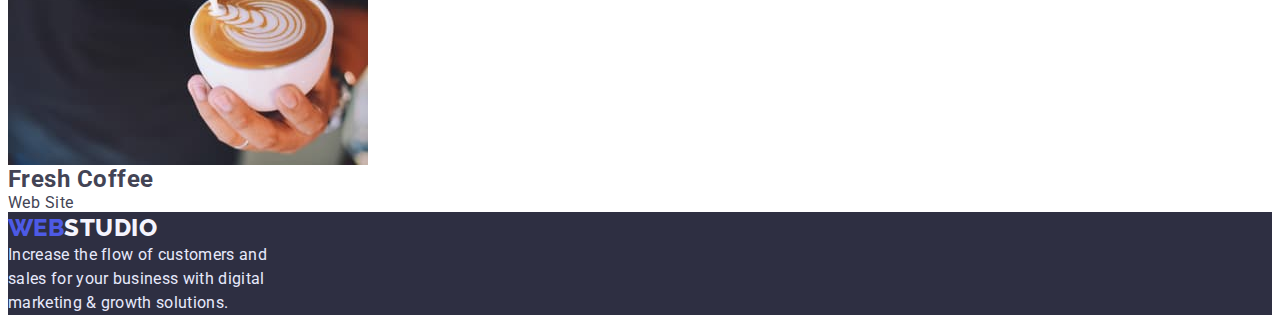
==== commit 0575697c: "css upd" ====
--- a/portfolio.html
+++ b/portfolio.html
@@ -20,18 +20,18 @@
             <nav class="header__menu">
                 <a href="./index.html" class="logo"> <span class="web">Web</span>Studio</a>
                 <ul class="header__nav">
-                    <li class="header__nav"><a href="./index.html" class="header__link">Studio</a></li>
-                    <li class="header__nav--current"><a href="./portfolio.html" class="header__link">Portfolio</a></li>
-                    <li class="header__nav"><a href="" class="header__link">Contacts</a></li>
+                    <li class="header__list"><a href="./index.html" class="header__link">Studio</a></li>
+                    <li class="header__list"><a href="./portfolio.html" class="header__link current">Portfolio</a></li>
+                    <li class="header__list"><a href="" class="header__link">Contacts</a></li>
                 </ul>
             </nav>
-            <address class="header__contacts">
-                <ul>
-                    <li class="header__contacts--email">
-                        <a href="mailto:info@devstudio.com" class="link mail">info@devstudio.com</a>
+            <address class="address container">
+                <ul class="address__list">
+                    <li class="address__item">
+                        <a href="mailto:info@devstudio.com" class="address__link email">info@devstudio.com</a>
                     </li>
-                    <li class="header__contacts--phone" class="link phone">
-                        <a href="tel:+110001111111">+11 (000) 111-11-11</a>
+                    <li class="address__item">
+                        <a href="tel:+110001111111" class="address__link phone">+11 (000) 111-11-11</a>
                     </li>
                 </ul>
             </address>
@@ -46,7 +46,7 @@
             <h1 class="visually-hidden">Our projects</h1>
 
             <ul class="navigation--list">
-                <li><button type='button' class="button__portfolio--current">All</button></li>
+                <li><button type='button' class="button__portfolio">All</button></li>
                 <li><button type='button' class="button__portfolio">Web Site</button></li>
                 <li><button type='button' class="button__portfolio">App</button></li>
                 <li><button type='button' class="button__portfolio">Design</button></li>
@@ -106,8 +106,11 @@
     <!-- /Content section -->
 
     <!-- Footer -->
-    <footer>
-        <a href="./index.html">WebStudio</a>
-        <p>Increase the flow of customers and sales for your business with digital marketing & growth solutions.</p>
+    <footer class="footer">
+        <div class="container">
+            <a href="./index.html" class="logo footer__logo"> <span class="web">Web</span>Studio</a>
+            <p class="footer__text">Increase the flow of customers and <br> sales for your business with digital <br>
+                marketing & growth solutions.</p>
+        </div>
     </footer>
     <!-- /Footer -->--- a/css/styles.css
+++ b/css/styles.css
@@ -15,12 +15,17 @@
 
 body {
 	background-color: #ffffff;
+	color: var(--text);
+
+	font-family: Roboto, sans-serif;
+	letter-spacing: 0.03em;
 }
 
 /* -------------------GLOBAL---------------------- */
 
 a {
 	text-decoration: none;
+	font-style: normal;
 }
 
 ul {
@@ -48,20 +53,192 @@
 	list-style: none;
 }
 
-/* -------------------FLEXBOX---------------------- */
-
-/* -------------------LOGO---------------------- */
+.visually-hidden {
+	white-space: nowrap;
+	position: absolute;
+	width: 1px;
+	height: 1px;
+	overflow: hidden;
+	border: 0;
+	padding: 0;
+	clip: rect(0 0 0 0);
+	clip-path: inset(50%);
+	margin: -1px;
+}
+
+/* -------------------HEADER---------------------- */
+
+.logo {
+	color: var(--dark);
+
+	font-family: Raleway;
+	text-transform: uppercase;
+	font-weight: 800;
+	font-size: 24px;
+	line-height: 1.3;
+}
+
+.web {
+	color: var(--primary-brand);
+}
 
 /* -------------------SITE NAV---------------------- */
 
+.header__link {
+	color: var(--dark);
+
+	font-weight: 500;
+	font-size: 16px;
+	line-height: 1.5;
+	letter-spacing: 0.02em;
+}
+.current,
+.header__link:hover,
+.header__link:focus {
+	color: var(--pressed-state);
+}
+
+.address__link {
+	color: var(--dark);
+
+	font-weight: 400;
+	font-style: normal;
+	font-size: 16px;
+	line-height: 1.5;
+	letter-spacing: 0.02em;
+}
+.address__link:hover,
+.address__link:focus {
+	color: var(--pressed-state);
+}
+
 /* -------------------HERO---------------------- */
 
+.hero {
+	background: var(--hero-background);
+}
+
+.hero__title {
+	color: var(--light);
+	font-weight: 700;
+	font-size: 56px;
+	line-height: 1.1;
+
+	text-align: center;
+	letter-spacing: 0.02em;
+}
+
 /* -------------------BUTTON---------------------- */
 
-/* -------------------CONTENT STYLE---------------------- */
+.button {
+	color: var(--light);
+	background-color: var(--primary-brand);
+	cursor: pointer;
+	border: 0mm;
+	border-radius: 4px;
+
+	font-family: Roboto, sans-serif;
+	font-weight: 500;
+	font-size: 16px;
+	line-height: 1.5;
+	text-align: center;
+	letter-spacing: 0.04em;
+}
+.button:hover,
+.button:focus {
+	color: var(--light);
+	background-color: var(--pressed-state);
+}
 
 /* -------------------PORTFOLIO BUTTON--------------------- */
 
+.button__portfolio {
+	color: var(--primary-brand);
+	background-color: var(--light);
+	cursor: pointer;
+	border: 0mm;
+	border-radius: 4px;
+
+	font-family: Roboto, sans-serif;
+	font-weight: 500;
+	font-size: 16px;
+	line-height: 1.5;
+	text-align: center;
+	letter-spacing: 0.04em;
+}
+.button__portfolio:hover,
+.button__portfolio:focus {
+	color: var(--light);
+	background-color: var(--pressed-state);
+}
+
+/* -------------------FEATURES SECTION---------------------- */
+
+.features__title {
+	font-weight: 500;
+	font-size: 20px;
+	line-height: 1.2;
+	letter-spacing: 0.02em;
+}
+
+.features__description {
+	font-weight: 400;
+	font-size: 16px;
+	line-height: 1.5;
+	letter-spacing: 0.02em;
+}
+
+/* -------------------WORK SECTION---------------------- */
+
+.work__title,
+.team__title {
+	font-weight: 700;
+	font-size: 36px;
+	line-height: 1.11;
+	text-align: center;
+	letter-spacing: 0.02em;
+	text-transform: capitalize;
+}
+
+/* -------------------TEAM SECTION---------------------- */
+
+.team {
+	background: var(--light);
+}
+
+.team__member {
+	font-weight: 500;
+	font-size: 20px;
+	line-height: 1.2;
+	text-align: center;
+	letter-spacing: 0.02em;
+}
+
+.team__text {
+	font-weight: 400;
+	font-size: 16px;
+	line-height: 1.5;
+	text-align: center;
+	letter-spacing: 0.02em;
+}
+
 /* -------------------PORTFOLIO---------------------- */
 
 /* -------------------FOOTER---------------------- */
+
+.footer {
+	background: var(--dark);
+}
+
+.footer__logo {
+	color: var(--light);
+}
+
+.footer__text {
+	color: var(--accent);
+
+	font-weight: 400;
+	font-size: 16px;
+	line-height: 1.5;
+	letter-spacing: 0.02em;
+}
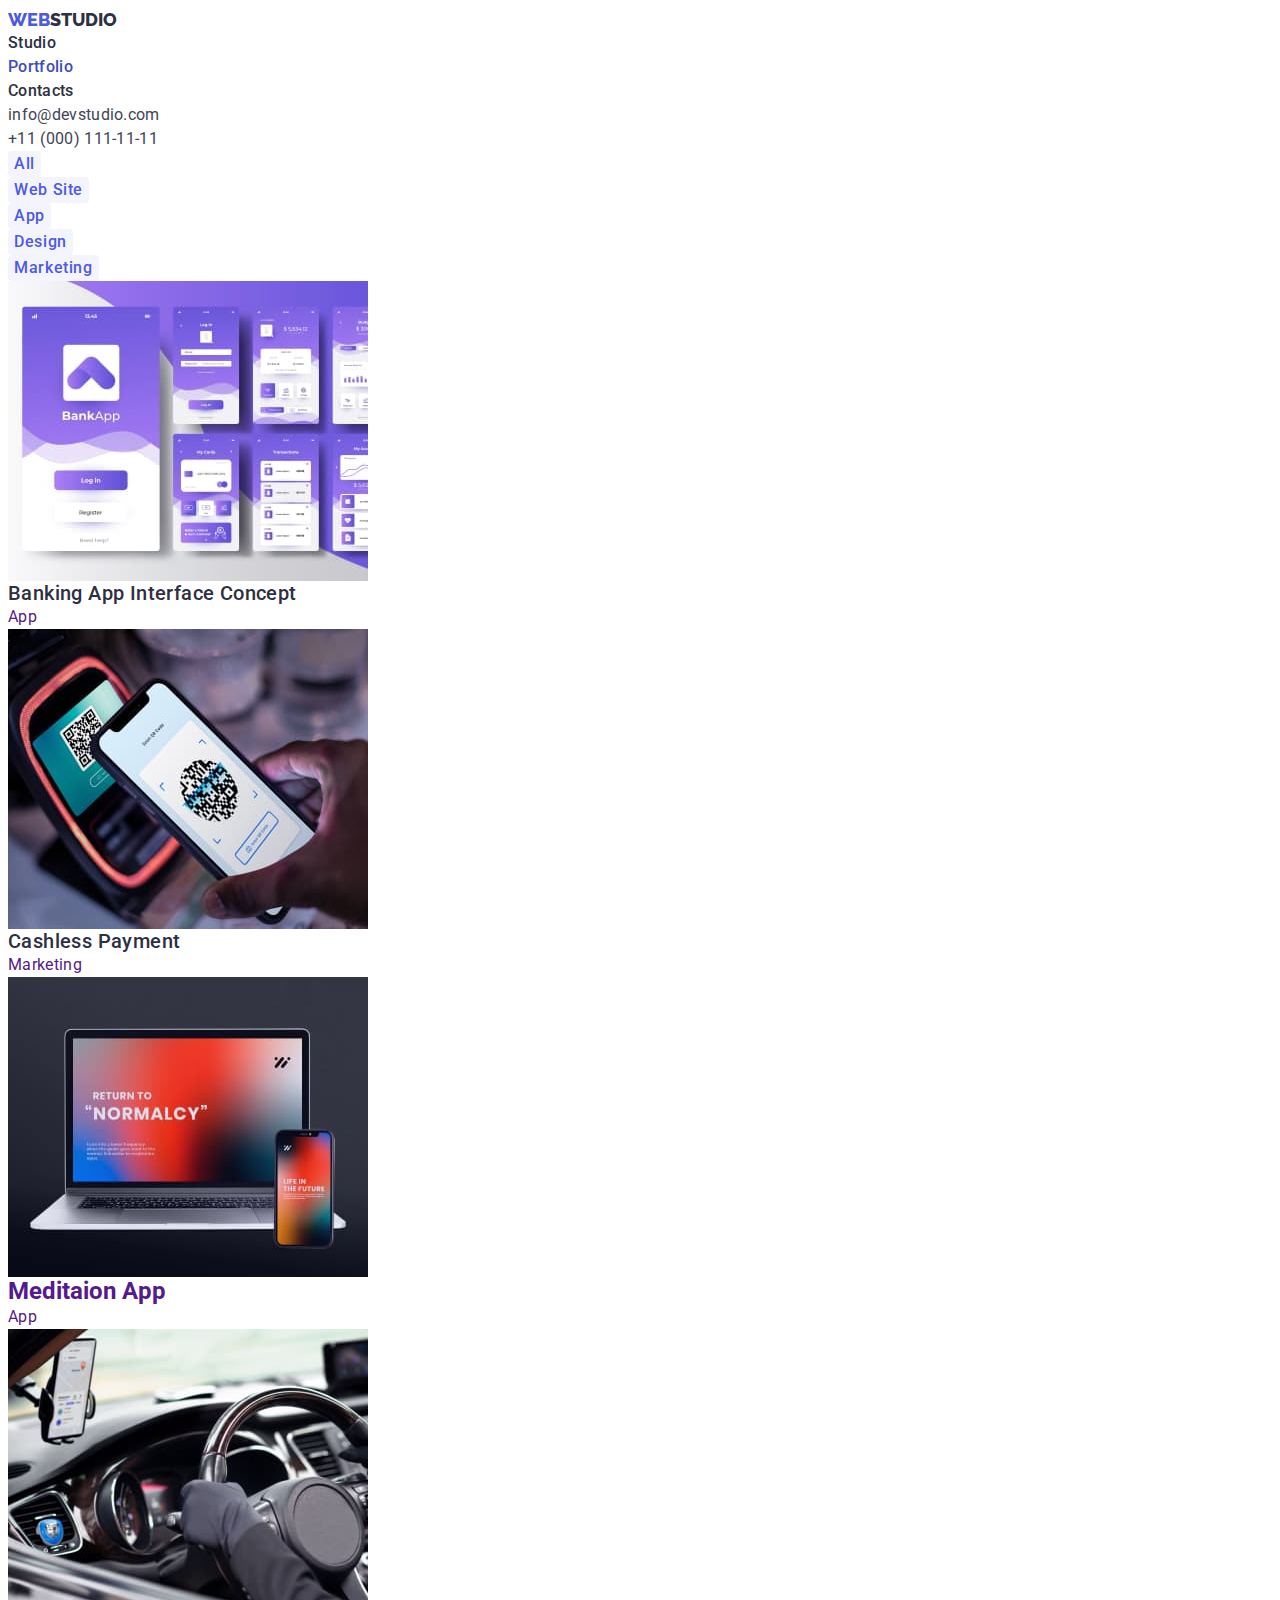
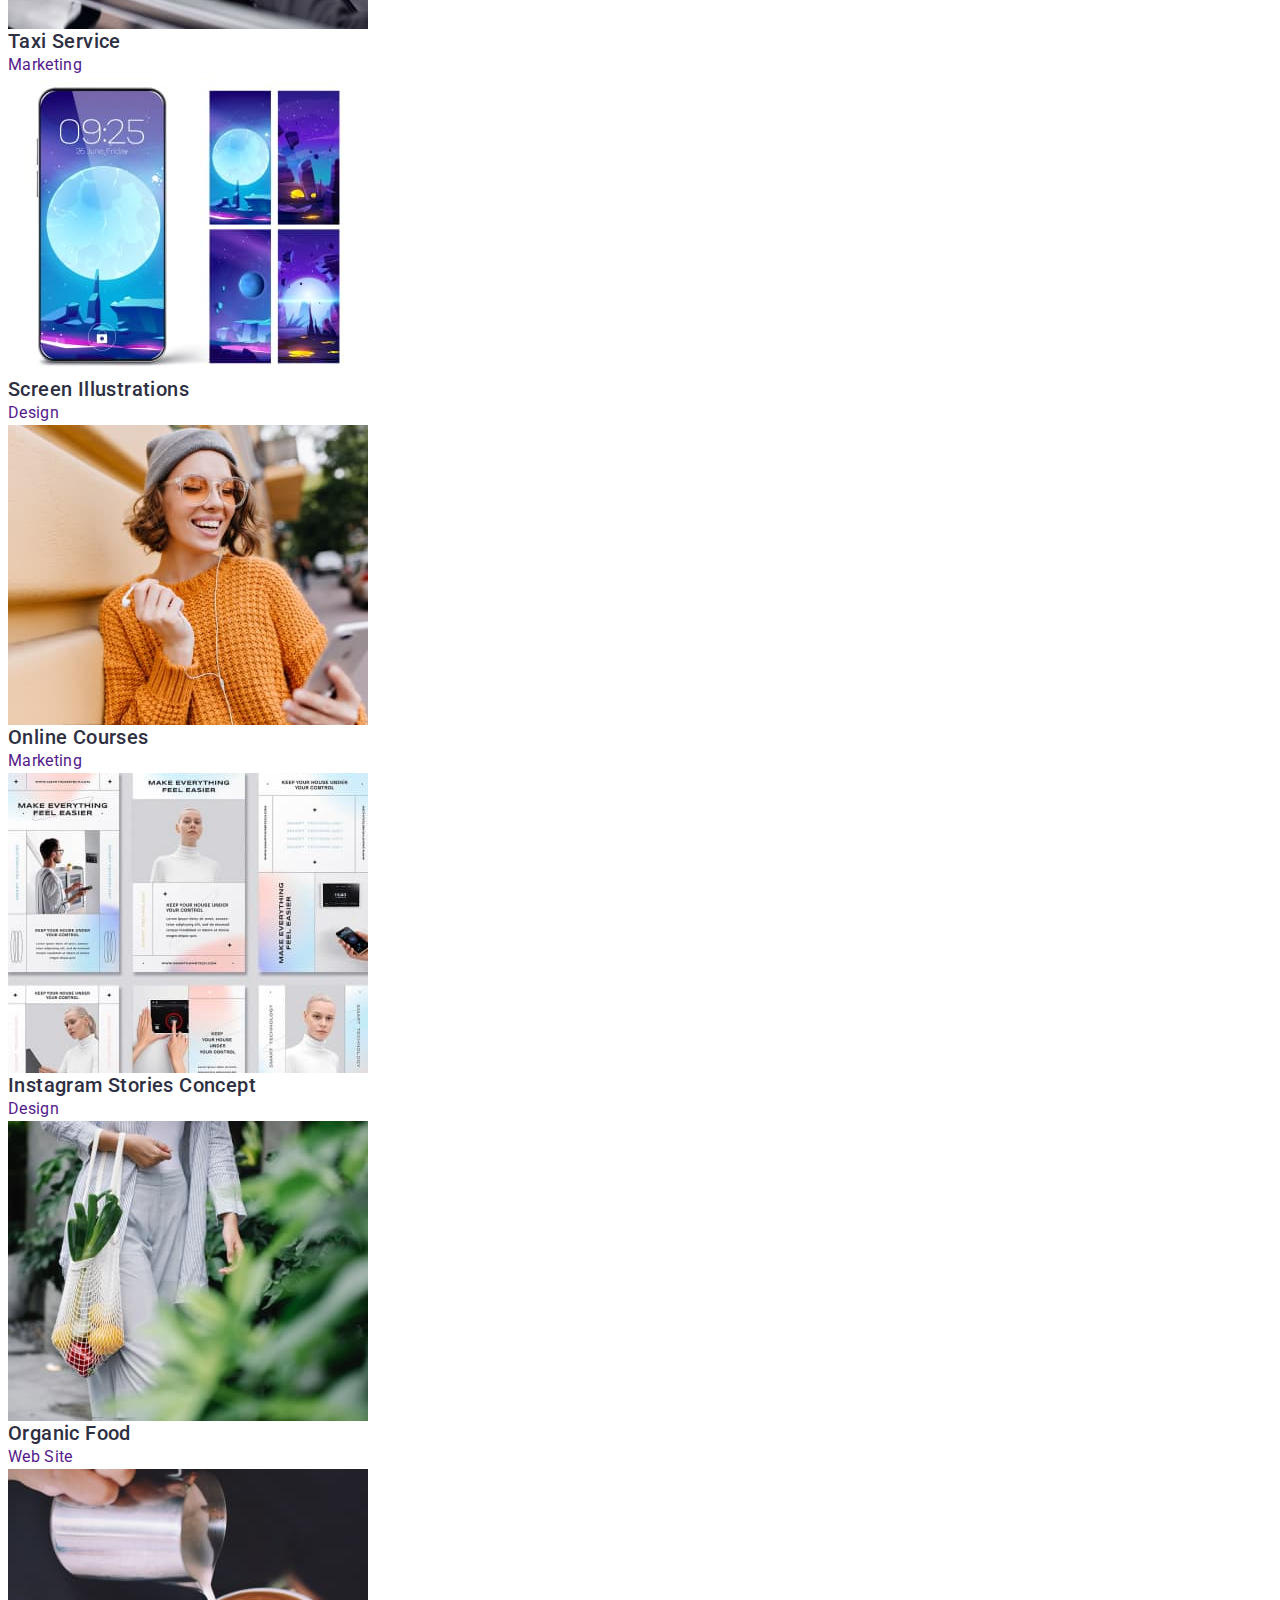
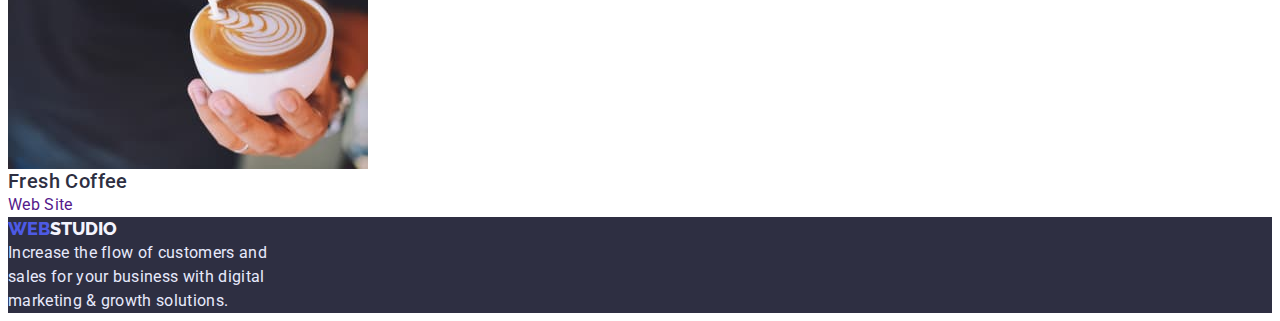
==== commit 4d2cb250: "final" ====
--- a/portfolio.html
+++ b/portfolio.html
@@ -39,78 +39,106 @@
     </header>
     <!-- /Header top -->
 
-    <!-- Content section -->
+    <main>
 
-    <section class="portfolio section">
-        <div class="container">
-            <h1 class="visually-hidden">Our projects</h1>
+        <!-- Content section -->
 
-            <ul class="navigation--list">
-                <li><button type='button' class="button__portfolio">All</button></li>
-                <li><button type='button' class="button__portfolio">Web Site</button></li>
-                <li><button type='button' class="button__portfolio">App</button></li>
-                <li><button type='button' class="button__portfolio">Design</button></li>
-                <li><button type='button' class="button__portfolio">Marketing</button></li>
-            </ul>
+        <section class="portfolio section">
+            <div class="container">
+                <h1 class="visually-hidden">Our projects</h1>
 
-            <ul class="portfolio-list">
-                <li class="portfolio__element">
-                    <img src="./images/portfolio/portfolio1.jpg" width="360" alt="Banking App Interface Concept">
-                    <h2 class="portfolio__item">Banking App Interface Concept</h2>
-                    <p class="portfolio__text">App</p>
-                </li>
-                <li class="portfolio__element">
-                    <img src="./images/portfolio/portfolio2.jpg" width="360" alt="Cashless Payment">
-                    <h2 class="portfolio__item">Cashless Payment</h2>
-                    <p class="portfolio__text">Marketing</p>
-                </li>
-                <li class="portfolio__element">
-                    <img src="./images/portfolio/portfolio3.jpg" width="360" alt="Meditaion App">
-                    <h2 class="portfolio__tem">Meditaion App</h2>
-                    <p class="portfolio__text">App</p>
-                </li>
-                <li class="portfolio__element">
-                    <img src="./images/portfolio/portfolio4.jpg" width="360" alt="Taxi Service">
-                    <h2 class="portfolio__item">Taxi Service</h2>
-                    <p class="portfolio__text">Marketing</p>
-                </li>
-                <li class="portfolio__element">
-                    <img src="./images/portfolio/portfolio5.jpg" width="360" alt="Screen Illustrations">
-                    <h2 class="portfolio__item">Screen Illustrations</h2>
-                    <p class="portfolio__text">Design</p>
-                </li>
-                <li class="portfolio__element">
-                    <img src="./images/portfolio/portfolio6.jpg" width="360" alt="Online Courses">
-                    <h2 class="portfolio__item">Online Courses</h2>
-                    <p class="portfolio__text">Marketing</p>
-                </li>
-                <li class="portfolio__element">
-                    <img src="./images/portfolio/portfolio7.jpg" width="360" alt="Instagram Stories Concept">
-                    <h2 class="portfolio__item">Instagram Stories Concept</h2>
-                    <p class="portfolio__text">Design</p>
-                </li>
-                <li class="portfolio__element">
-                    <img src="./images/portfolio/portfolio8.jpg" width="360" alt="Organic Food">
-                    <h2 class="portfolio__item">Organic Food</h2>
-                    <p class="portfolio__text">Web Site</p>
-                </li>
-                <li class="portfolio__element">
-                    <img src="./images/portfolio/portfolio9.jpg" width="360" alt="Fresh Coffee">
-                    <h2 class="portfolio__item">Fresh Coffee</h2>
-                    <p class="portfolio__text">Web Site</p>
-                </li>
-            </ul>
-        </div>
-    </section>
+                <ul class="navigation--list">
+                    <li><button type='button' class="button__portfolio">All</button></li>
+                    <li><button type='button' class="button__portfolio">Web Site</button></li>
+                    <li><button type='button' class="button__portfolio">App</button></li>
+                    <li><button type='button' class="button__portfolio">Design</button></li>
+                    <li><button type='button' class="button__portfolio">Marketing</button></li>
+                </ul>
 
-    <!-- /Content section -->
+                <ul class="portfolio-list">
+                    <li class="portfolio__element">
+                        <a href="">
+                            <img src="./images/portfolio/portfolio1.jpg" width="360"
+                                alt="Banking App Interface Concept">
+                            <h2 class="portfolio__item">Banking App Interface Concept</h2>
+                            <p class="portfolio__text">App</p>
+                        </a>
+                    </li>
+                    <li class="portfolio__element">
+                        <a href="">
+                            <img src="./images/portfolio/portfolio2.jpg" width="360" alt="Cashless Payment">
+                            <h2 class="portfolio__item">Cashless Payment</h2>
+                            <p class="portfolio__text">Marketing</p>
+                        </a>
+                    </li>
+                    <li class="portfolio__element">
+                        <a href="">
+                            <img src="./images/portfolio/portfolio3.jpg" width="360" alt="Meditaion App">
+                            <h2 class="portfolio__tem">Meditaion App</h2>
+                            <p class="portfolio__text">App</p>
+                        </a>
+                    </li>
+                    <li class="portfolio__element">
+                        <a href="">
+                            <img src="./images/portfolio/portfolio4.jpg" width="360" alt="Taxi Service">
+                            <h2 class="portfolio__item">Taxi Service</h2>
+                            <p class="portfolio__text">Marketing</p>
+                        </a>
+                    </li>
+                    <li class="portfolio__element">
+                        <a href="">
+                            <img src="./images/portfolio/portfolio5.jpg" width="360" alt="Screen Illustrations">
+                            <h2 class="portfolio__item">Screen Illustrations</h2>
+                            <p class="portfolio__text">Design</p>
+                        </a>
+                    </li>
+                    <li class="portfolio__element">
+                        <a href="">
+                            <img src="./images/portfolio/portfolio6.jpg" width="360" alt="Online Courses">
+                            <h2 class="portfolio__item">Online Courses</h2>
+                            <p class="portfolio__text">Marketing</p>
+                        </a>
+                    </li>
+                    <li class="portfolio__element">
+                        <a href="">
+                            <img src="./images/portfolio/portfolio7.jpg" width="360" alt="Instagram Stories Concept">
+                            <h2 class="portfolio__item">Instagram Stories Concept</h2>
+                            <p class="portfolio__text">Design</p>
+                        </a>
+                    </li>
+                    <li class="portfolio__element">
+                        <a href="">
+                            <img src="./images/portfolio/portfolio8.jpg" width="360" alt="Organic Food">
+                            <h2 class="portfolio__item">Organic Food</h2>
+                            <p class="portfolio__text">Web Site</p>
+                        </a>
+                    </li>
+                    <li class="portfolio__element">
+                        <a href="">
+                            <img src="./images/portfolio/portfolio9.jpg" width="360" alt="Fresh Coffee">
+                            <h2 class="portfolio__item">Fresh Coffee</h2>
+                            <p class="portfolio__text">Web Site</p>
+                        </a>
+                    </li>
+                </ul>
+            </div>
+        </section>
+        <!-- /Content section -->
+
+    </main>
 
     <!-- Footer -->
     <footer class="footer">
         <div class="container">
             <a href="./index.html" class="logo footer__logo"> <span class="web">Web</span>Studio</a>
-            <p class="footer__text">Increase the flow of customers and <br> sales for your business with digital <br>
-                marketing & growth solutions.</p>
+            <p class="footer__text">Increase the flow of customers and <br> sales for your business with digital
+                <br>
+                marketing & growth solutions.
+            </p>
         </div>
     </footer>
-    <!-- /Footer -->+    <!-- /Footer -->
+
+</body>
+
+</html>--- a/css/styles.css
+++ b/css/styles.css
@@ -18,7 +18,7 @@
 	color: var(--text);
 
 	font-family: Roboto, sans-serif;
-	letter-spacing: 0.03em;
+	font-style: normal;
 }
 
 /* -------------------GLOBAL---------------------- */
@@ -74,7 +74,7 @@
 	font-family: Raleway;
 	text-transform: uppercase;
 	font-weight: 800;
-	font-size: 24px;
+	font-size: 18px;
 	line-height: 1.3;
 }
 
@@ -99,10 +99,8 @@
 }
 
 .address__link {
-	color: var(--dark);
-
-	font-weight: 400;
-	font-style: normal;
+	color: var(--text);
+
 	font-size: 16px;
 	line-height: 1.5;
 	letter-spacing: 0.02em;
@@ -120,7 +118,6 @@
 
 .hero__title {
 	color: var(--light);
-	font-weight: 700;
 	font-size: 56px;
 	line-height: 1.1;
 
@@ -175,6 +172,8 @@
 /* -------------------FEATURES SECTION---------------------- */
 
 .features__title {
+	color: var(--dark);
+
 	font-weight: 500;
 	font-size: 20px;
 	line-height: 1.2;
@@ -182,7 +181,6 @@
 }
 
 .features__description {
-	font-weight: 400;
 	font-size: 16px;
 	line-height: 1.5;
 	letter-spacing: 0.02em;
@@ -192,7 +190,8 @@
 
 .work__title,
 .team__title {
-	font-weight: 700;
+	color: var(--dark);
+
 	font-size: 36px;
 	line-height: 1.11;
 	text-align: center;
@@ -206,7 +205,13 @@
 	background: var(--light);
 }
 
+.team__element {
+	background-color: var(--light);
+}
+
 .team__member {
+	color: var(--dark);
+
 	font-weight: 500;
 	font-size: 20px;
 	line-height: 1.2;
@@ -215,7 +220,6 @@
 }
 
 .team__text {
-	font-weight: 400;
 	font-size: 16px;
 	line-height: 1.5;
 	text-align: center;
@@ -223,6 +227,22 @@
 }
 
 /* -------------------PORTFOLIO---------------------- */
+
+.portfolio__item {
+	color: var(--dark);
+	font-weight: 500;
+	font-size: 20px;
+	line-height: 1.2;
+
+	letter-spacing: 0.02em;
+}
+
+.portfolio__text {
+	font-size: 16px;
+	line-height: 1.5;
+
+	letter-spacing: 0.02em;
+}
 
 /* -------------------FOOTER---------------------- */
 
@@ -237,8 +257,7 @@
 .footer__text {
 	color: var(--accent);
 
-	font-weight: 400;
-	font-size: 16px;
-	line-height: 1.5;
-	letter-spacing: 0.02em;
-}
+	font-size: 16px;
+	line-height: 1.5;
+	letter-spacing: 0.02em;
+}
